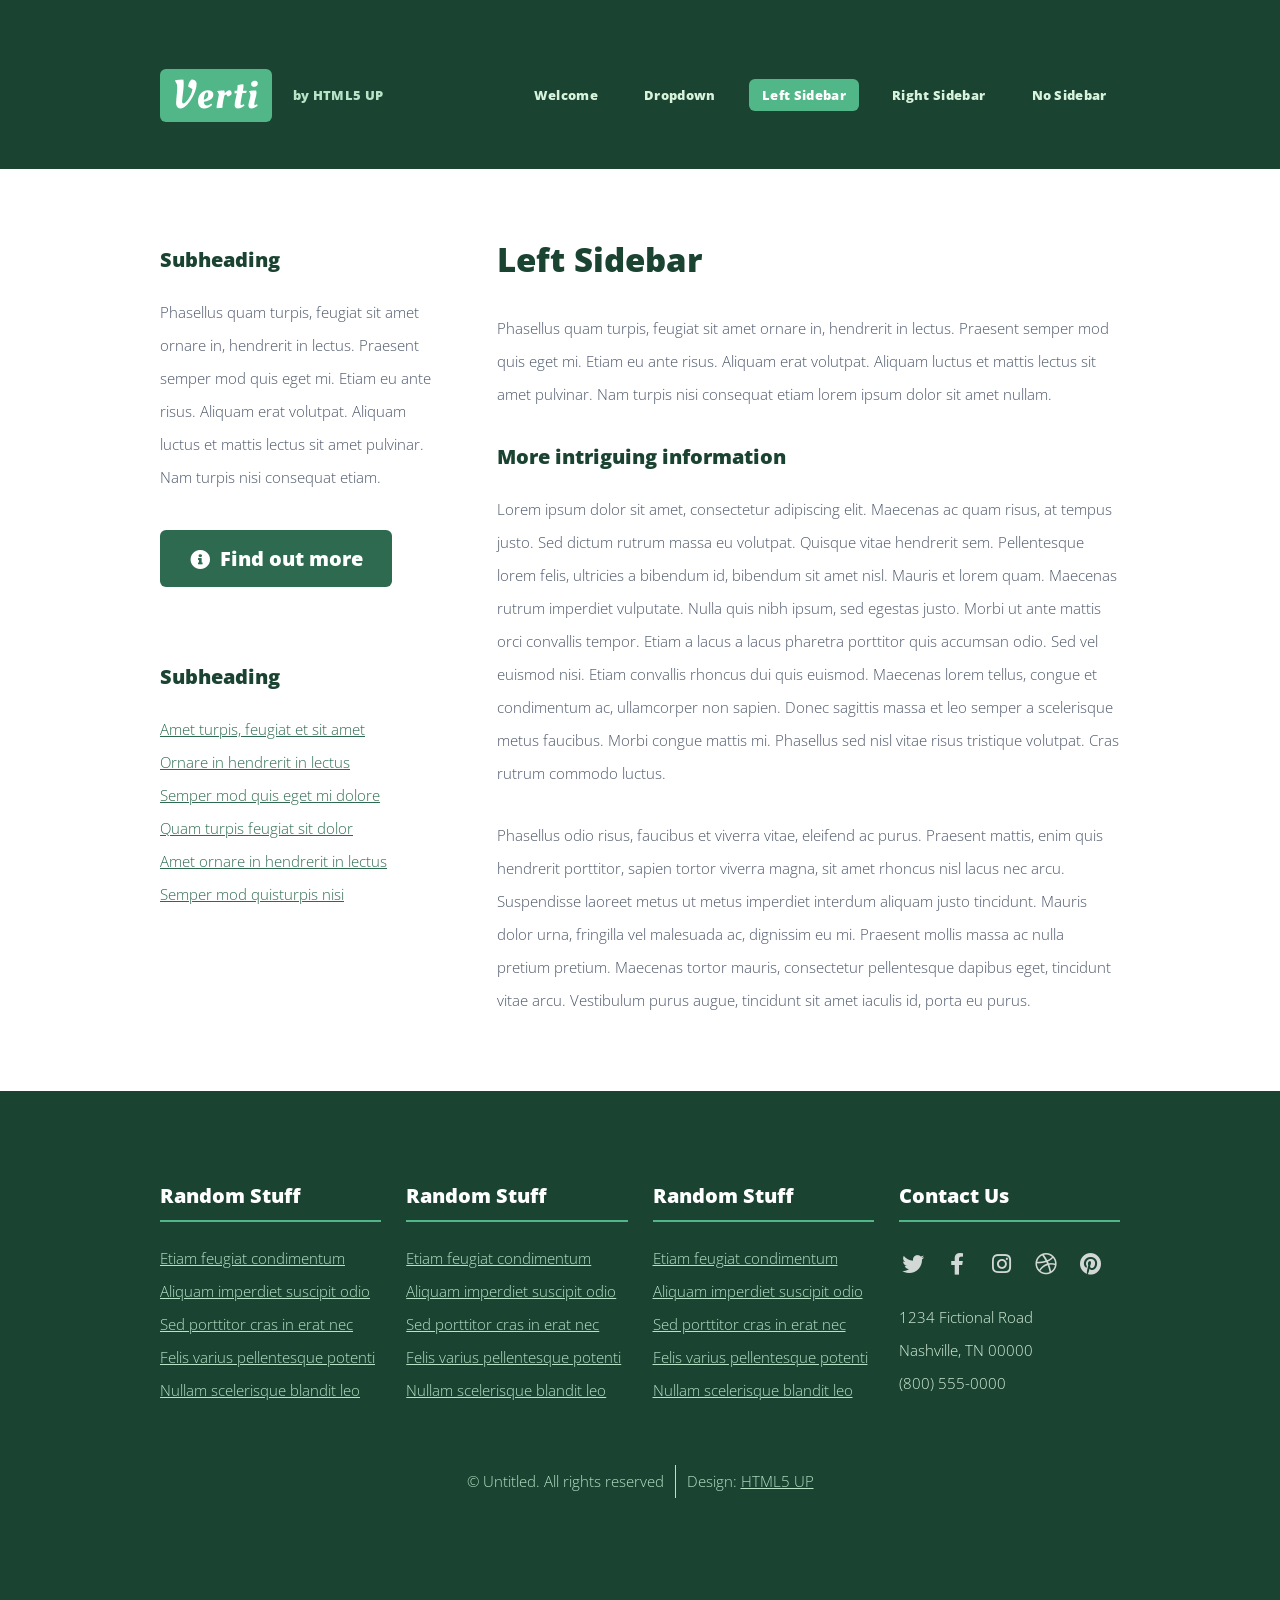
==== actividades.html @ 2f612e3b "Commit #11: Añadido nuevas páginas y referencias a index.html" ====
<!DOCTYPE HTML>
<!--
	Verti by HTML5 UP
	html5up.net | @ajlkn
	Free for personal and commercial use under the CCA 3.0 license (html5up.net/license)
-->
<html>
	<head>
		<title>Verti by HTML5 UP</title>
		<meta charset="utf-8" />
		<meta name="viewport" content="width=device-width, initial-scale=1, user-scalable=no" />
		<link rel="stylesheet" href="assets/css/main.css" />
	</head>
	<body class="is-preload left-sidebar">
		<div id="page-wrapper">

			<!-- Header -->
				<div id="header-wrapper">
					<header id="header" class="container">

						<!-- Logo -->
							<div id="logo">
								<h1><a href="index.html">Verti</a></h1>
								<span>by HTML5 UP</span>
							</div>

						<!-- Nav -->
							<nav id="nav">
								<ul>
									<li><a href="index.html">Welcome</a></li>
									<li>
										<a href="#">Dropdown</a>
										<ul>
											<li><a href="#">Lorem ipsum dolor</a></li>
											<li><a href="#">Magna phasellus</a></li>
											<li>
												<a href="#">Phasellus consequat</a>
												<ul>
													<li><a href="#">Lorem ipsum dolor</a></li>
													<li><a href="#">Phasellus consequat</a></li>
													<li><a href="#">Magna phasellus</a></li>
													<li><a href="#">Etiam dolore nisl</a></li>
												</ul>
											</li>
											<li><a href="#">Veroeros feugiat</a></li>
										</ul>
									</li>
									<li class="current"><a href="left-sidebar.html">Left Sidebar</a></li>
									<li><a href="right-sidebar.html">Right Sidebar</a></li>
									<li><a href="no-sidebar.html">No Sidebar</a></li>
								</ul>
							</nav>

					</header>
				</div>

			<!-- Main -->
				<div id="main-wrapper">
					<div class="container">
						<div class="row gtr-200">
							<div class="col-4 col-12-medium">
								<div id="sidebar">

									<!-- Sidebar -->
										<section>
											<h3>Subheading</h3>
											<p>Phasellus quam turpis, feugiat sit amet ornare in, hendrerit in lectus.
											Praesent semper mod quis eget mi. Etiam eu ante risus. Aliquam erat volutpat.
											Aliquam luctus et mattis lectus sit amet pulvinar. Nam turpis nisi
											consequat etiam.</p>
											<footer>
												<a href="#" class="button icon solid fa-info-circle">Find out more</a>
											</footer>
										</section>

										<section>
											<h3>Subheading</h3>
											<ul class="style2">
												<li><a href="#">Amet turpis, feugiat et sit amet</a></li>
												<li><a href="#">Ornare in hendrerit in lectus</a></li>
												<li><a href="#">Semper mod quis eget mi dolore</a></li>
												<li><a href="#">Quam turpis feugiat sit dolor</a></li>
												<li><a href="#">Amet ornare in hendrerit in lectus</a></li>
												<li><a href="#">Semper mod quisturpis nisi</a></li>
											</ul>
										</section>

								</div>
							</div>
							<div class="col-8 col-12-medium imp-medium">
								<div id="content">

									<!-- Content -->
										<article>

											<h2>Left Sidebar</h2>

											<p>Phasellus quam turpis, feugiat sit amet ornare in, hendrerit in lectus.
											Praesent semper mod quis eget mi. Etiam eu ante risus. Aliquam erat volutpat.
											Aliquam luctus et mattis lectus sit amet pulvinar. Nam turpis nisi
											consequat etiam lorem ipsum dolor sit amet nullam.</p>

											<h3>More intriguing information</h3>
											<p>Lorem ipsum dolor sit amet, consectetur adipiscing elit. Maecenas ac quam risus, at tempus
											justo. Sed dictum rutrum massa eu volutpat. Quisque vitae hendrerit sem. Pellentesque lorem felis,
											ultricies a bibendum id, bibendum sit amet nisl. Mauris et lorem quam. Maecenas rutrum imperdiet
											vulputate. Nulla quis nibh ipsum, sed egestas justo. Morbi ut ante mattis orci convallis tempor.
											Etiam a lacus a lacus pharetra porttitor quis accumsan odio. Sed vel euismod nisi. Etiam convallis
											rhoncus dui quis euismod. Maecenas lorem tellus, congue et condimentum ac, ullamcorper non sapien.
											Donec sagittis massa et leo semper a scelerisque metus faucibus. Morbi congue mattis mi.
											Phasellus sed nisl vitae risus tristique volutpat. Cras rutrum commodo luctus.</p>

											<p>Phasellus odio risus, faucibus et viverra vitae, eleifend ac purus. Praesent mattis, enim
											quis hendrerit porttitor, sapien tortor viverra magna, sit amet rhoncus nisl lacus nec arcu.
											Suspendisse laoreet metus ut metus imperdiet interdum aliquam justo tincidunt. Mauris dolor urna,
											fringilla vel malesuada ac, dignissim eu mi. Praesent mollis massa ac nulla pretium pretium.
											Maecenas tortor mauris, consectetur pellentesque dapibus eget, tincidunt vitae arcu.
											Vestibulum purus augue, tincidunt sit amet iaculis id, porta eu purus.</p>

										</article>

								</div>
							</div>
						</div>
					</div>
				</div>

			<!-- Footer -->
				<div id="footer-wrapper">
					<footer id="footer" class="container">
						<div class="row">
							<div class="col-3 col-6-medium col-12-small">

								<!-- Links -->
									<section class="widget links">
										<h3>Random Stuff</h3>
										<ul class="style2">
											<li><a href="#">Etiam feugiat condimentum</a></li>
											<li><a href="#">Aliquam imperdiet suscipit odio</a></li>
											<li><a href="#">Sed porttitor cras in erat nec</a></li>
											<li><a href="#">Felis varius pellentesque potenti</a></li>
											<li><a href="#">Nullam scelerisque blandit leo</a></li>
										</ul>
									</section>

							</div>
							<div class="col-3 col-6-medium col-12-small">

								<!-- Links -->
									<section class="widget links">
										<h3>Random Stuff</h3>
										<ul class="style2">
											<li><a href="#">Etiam feugiat condimentum</a></li>
											<li><a href="#">Aliquam imperdiet suscipit odio</a></li>
											<li><a href="#">Sed porttitor cras in erat nec</a></li>
											<li><a href="#">Felis varius pellentesque potenti</a></li>
											<li><a href="#">Nullam scelerisque blandit leo</a></li>
										</ul>
									</section>

							</div>
							<div class="col-3 col-6-medium col-12-small">

								<!-- Links -->
									<section class="widget links">
										<h3>Random Stuff</h3>
										<ul class="style2">
											<li><a href="#">Etiam feugiat condimentum</a></li>
											<li><a href="#">Aliquam imperdiet suscipit odio</a></li>
											<li><a href="#">Sed porttitor cras in erat nec</a></li>
											<li><a href="#">Felis varius pellentesque potenti</a></li>
											<li><a href="#">Nullam scelerisque blandit leo</a></li>
										</ul>
									</section>

							</div>
							<div class="col-3 col-6-medium col-12-small">

								<!-- Contact -->
									<section class="widget contact">
										<h3>Contact Us</h3>
										<ul>
											<li><a href="#" class="icon brands fa-twitter"><span class="label">Twitter</span></a></li>
											<li><a href="#" class="icon brands fa-facebook-f"><span class="label">Facebook</span></a></li>
											<li><a href="#" class="icon brands fa-instagram"><span class="label">Instagram</span></a></li>
											<li><a href="#" class="icon brands fa-dribbble"><span class="label">Dribbble</span></a></li>
											<li><a href="#" class="icon brands fa-pinterest"><span class="label">Pinterest</span></a></li>
										</ul>
										<p>1234 Fictional Road<br />
										Nashville, TN 00000<br />
										(800) 555-0000</p>
									</section>

							</div>
						</div>
						<div class="row">
							<div class="col-12">
								<div id="copyright">
									<ul class="menu">
										<li>&copy; Untitled. All rights reserved</li><li>Design: <a href="http://html5up.net">HTML5 UP</a></li>
									</ul>
								</div>
							</div>
						</div>
					</footer>
				</div>

			</div>

		<!-- Scripts -->

			<script src="assets/js/jquery.min.js"></script>
			<script src="assets/js/jquery.dropotron.min.js"></script>
			<script src="assets/js/browser.min.js"></script>
			<script src="assets/js/breakpoints.min.js"></script>
			<script src="assets/js/util.js"></script>
			<script src="assets/js/main.js"></script>

	</body>
</html>
---- assets/css/main.css ----
@import url("fontawesome-all.min.css");
@import url("https://fonts.googleapis.com/css?family=Oleo+Script:400|Open+Sans:300,300italic,600,600italic,800");

/*
	Verti by HTML5 UP (Tema adaptado: Parque Forestal Guayaquil)
	html5up.net | @ajlkn
	Free for personal and commercial use under the CCA 3.0 license (html5up.net/license)
*/

html, body, div, span, applet, object,
iframe, h1, h2, h3, h4, h5, h6, p, blockquote,
pre, a, abbr, acronym, address, big, cite,
code, del, dfn, em, img, ins, kbd, q, s, samp,
small, strike, strong, sub, sup, tt, var, b,
u, i, center, dl, dt, dd, ol, ul, li, fieldset,
form, label, legend, table, caption, tbody,
tfoot, thead, tr, th, td, article, aside,
canvas, details, embed, figure, figcaption,
footer, header, hgroup, menu, nav, output, ruby,
section, summary, time, mark, audio, video {
	margin: 0;
	padding: 0;
	border: 0;
	font-size: 100%;
	font: inherit;
	vertical-align: baseline;}

article, aside, details, figcaption, figure,
footer, header, hgroup, menu, nav, section {
	display: block;}

body {
	line-height: 1;
}

ol, ul {
	list-style: none;
}

blockquote, q {
	quotes: none;
}

	blockquote:before, blockquote:after, q:before, q:after {
		content: '';
		content: none;
	}

table {
	border-collapse: collapse;
	border-spacing: 0;
}

body {
	-webkit-text-size-adjust: none;
}

mark {
	background-color: transparent;
	color: inherit;
}

input::-moz-focus-inner {
	border: 0;
	padding: 0;
}

input, select, textarea {
	-moz-appearance: none;
	-webkit-appearance: none;
	-ms-appearance: none;
	appearance: none;
}

/* Basic */

	@-ms-viewport {
		width: device-width;
	}

	html {
		box-sizing: border-box;
	}

	*, *:before, *:after {
		box-sizing: inherit;
	}

	body {
		background-image: -moz-linear-gradient(top, rgba(27, 67, 50, 0.05), rgba(27, 67, 50, 0)), url("images/bg01.png");
		background-image: -webkit-linear-gradient(top, rgba(27, 67, 50, 0.05), rgba(27, 67, 50, 0)), url("images/bg01.png");
		background-image: -ms-linear-gradient(top, rgba(27, 67, 50, 0.05), rgba(27, 67, 50, 0)), url("images/bg01.png");
		background-image: linear-gradient(top, rgba(27, 67, 50, 0.05), rgba(27, 67, 50, 0)), url("images/bg01.png");
		background-color: #f4f6f4;
		background-position: top left, top left;
		background-repeat: repeat-x, repeat;
		background-size: 100% 30em, auto;
		font-family: 'Open Sans', sans-serif;
		font-size: 13pt;
		color: #4a5568;
		font-weight: 300;
		line-height: 2.25em;
	}

		body.is-preload *, body.is-preload *:before, body.is-preload *:after {
			-moz-animation: none !important;
			-webkit-animation: none !important;
			-ms-animation: none !important;
			animation: none !important;
			-moz-transition: none !important;
			-webkit-transition: none !important;
			-ms-transition: none !important;
			transition: none !important;
		}

	input, select, textarea {
		font-family: 'Open Sans', sans-serif;
		font-size: 13pt;
		color: #4a5568;
		font-weight: 300;
		line-height: 2.25em;
	}

	a {
		color: #2d6a4f;
		text-decoration: underline;
	}

		a:hover {
			text-decoration: none;
			color: #1b4332;
		}

	h1, h2, h3, h4, h5, h6 {
		color: #1b4332;
		font-weight: 800;
	}

		h1 a, h2 a, h3 a, h4 a, h5 a, h6 a {
			color: inherit;
			text-decoration: none;
			outline: 0;
		}

	h2 {
		font-size: 2.25em;
		margin: 0 0 1.1em 0;
		line-height: 1em;
	}

	h3 {
		font-size: 1.35em;
		margin: 0 0 1em 0;
	}

	b, strong {
		font-weight: 600;
		color: #1b4332;
	}

	i, em {
		font-style: italic;
	}

	br.clear {
		clear: both;
	}

	sub {
		position: relative;
		top: 0.5em;
		font-size: 0.8em;
	}

	sup {
		position: relative;
		top: -0.5em;
		font-size: 0.8em;
	}

	hr {
		border: 0;
		border-top: solid 1px #d8f3dc;
	}

	blockquote {
		border-left: solid 0.5em #52b788;
		padding: 1em 0 1em 2em;
		font-style: italic;
		background: #e9f5ed;
		border-radius: 0 6px 6px 0;
	}

	p, ul, ol, dl, table {
		margin-bottom: 2em;
	}

/* Container */

	.container {
		margin: 0 auto;
		max-width: 100%;
		width: 1400px;
	}

		@media screen and (max-width: 1680px) {

			.container {
				width: 1200px;
			}

		}

		@media screen and (max-width: 1280px) {

			.container {
				width: 960px;
			}

		}

		@media screen and (max-width: 980px) {

			.container {
				width: 90%;
			}

		}

		@media screen and (max-width: 736px) {

			.container {
				width: 100%;
			}

		}

/* Row */

	.row {
		display: flex;
		flex-wrap: wrap;
		box-sizing: border-box;
		align-items: stretch;
	}

		.row > * {
			box-sizing: border-box;
		}

		.row.gtr-uniform > * > :last-child {
			margin-bottom: 0;
		}

		.row.aln-left {
			justify-content: flex-start;
		}

		.row.aln-center {
			justify-content: center;
		}

		.row.aln-right {
			justify-content: flex-end;
		}

		.row.aln-top {
			align-items: flex-start;
		}

		.row.aln-middle {
			align-items: center;
		}

		.row.aln-bottom {
			align-items: flex-end;
		}

		.row > .imp {
			order: -1;
		}

		.row > .col-1 {
			width: 8.33333%;
		}

		.row > .off-1 {
			margin-left: 8.33333%;
		}

		.row > .col-2 {
			width: 16.66667%;
		}

		.row > .off-2 {
			margin-left: 16.66667%;
		}

		.row > .col-3 {
			width: 25%;
		}

		.row > .off-3 {
			margin-left: 25%;
		}

		.row > .col-4 {
			width: 33.33333%;
		}

		.row > .off-4 {
			margin-left: 33.33333%;
		}

		.row > .col-5 {
			width: 41.66667%;
		}

		.row > .off-5 {
			margin-left: 41.66667%;
		}

		.row > .col-6 {
			width: 50%;
		}

		.row > .off-6 {
			margin-left: 50%;
		}

		.row > .col-7 {
			width: 58.33333%;
		}

		.row > .off-7 {
			margin-left: 58.33333%;
		}

		.row > .col-8 {
			width: 66.66667%;
		}

		.row > .off-8 {
			margin-left: 66.66667%;
		}

		.row > .col-9 {
			width: 75%;
		}

		.row > .off-9 {
			margin-left: 75%;
		}

		.row > .col-10 {
			width: 83.33333%;
		}

		.row > .off-10 {
			margin-left: 83.33333%;
		}

		.row > .col-11 {
			width: 91.66667%;
		}

		.row > .off-11 {
			margin-left: 91.66667%;
		}

		.row > .col-12 {
			width: 100%;
		}

		.row > .off-12 {
			margin-left: 100%;
		}

		.row.gtr-0 {
			margin-top: 0px;
			margin-left: 0px;
		}

			.row.gtr-0 > * {
				padding: 0px 0 0 0px;
			}

			.row.gtr-0.gtr-uniform {
				margin-top: 0px;
			}

				.row.gtr-0.gtr-uniform > * {
					padding-top: 0px;
				}

		.row.gtr-25 {
			margin-top: -10px;
			margin-left: -10px;
		}

			.row.gtr-25 > * {
				padding: 10px 0 0 10px;
			}

			.row.gtr-25.gtr-uniform {
				margin-top: -10px;
			}

				.row.gtr-25.gtr-uniform > * {
					padding-top: 10px;
				}

		.row.gtr-50 {
			margin-top: -20px;
			margin-left: -20px;
		}

			.row.gtr-50 > * {
				padding: 20px 0 0 20px;
			}

			.row.gtr-50.gtr-uniform {
				margin-top: -20px;
			}

				.row.gtr-50.gtr-uniform > * {
					padding-top: 20px;
				}

		.row {
			margin-top: -40px;
			margin-left: -40px;
		}

			.row > * {
				padding: 40px 0 0 40px;
			}

			.row.gtr-uniform {
				margin-top: -40px;
			}

				.row.gtr-uniform > * {
					padding-top: 40px;
				}

		.row.gtr-150 {
			margin-top: -60px;
			margin-left: -60px;
		}

			.row.gtr-150 > * {
				padding: 60px 0 0 60px;
			}

			.row.gtr-150.gtr-uniform {
				margin-top: -60px;
			}

				.row.gtr-150.gtr-uniform > * {
					padding-top: 60px;
				}

		.row.gtr-200 {
			margin-top: -80px;
			margin-left: -80px;
		}

			.row.gtr-200 > * {
				padding: 80px 0 0 80px;
			}

			.row.gtr-200.gtr-uniform {
				margin-top: -80px;
			}

				.row.gtr-200.gtr-uniform > * {
					padding-top: 80px;
				}

		@media screen and (max-width: 1680px) {

			.row {
				display: flex;
				flex-wrap: wrap;
				box-sizing: border-box;
				align-items: stretch;
			}

				.row > * {
					box-sizing: border-box;
				}

				.row.gtr-uniform > * > :last-child {
					margin-bottom: 0;
				}

				.row.aln-left {
					justify-content: flex-start;
				}

				.row.aln-center {
					justify-content: center;
				}

				.row.aln-right {
					justify-content: flex-end;
				}

				.row.aln-top {
					align-items: flex-start;
				}

				.row.aln-middle {
					align-items: center;
				}

				.row.aln-bottom {
					align-items: flex-end;
				}

				.row > .imp-xlarge {
					order: -1;
				}

				.row > .col-1-xlarge {
					width: 8.33333%;
				}

				.row > .off-1-xlarge {
					margin-left: 8.33333%;
				}

				.row > .col-2-xlarge {
					width: 16.66667%;
				}

				.row > .off-2-xlarge {
					margin-left: 16.66667%;
				}

				.row > .col-3-xlarge {
					width: 25%;
				}

				.row > .off-3-xlarge {
					margin-left: 25%;
				}

				.row > .col-4-xlarge {
					width: 33.33333%;
				}

				.row > .off-4-xlarge {
					margin-left: 33.33333%;
				}

				.row > .col-5-xlarge {
					width: 41.66667%;
				}

				.row > .off-5-xlarge {
					margin-left: 41.66667%;
				}

				.row > .col-6-xlarge {
					width: 50%;
				}

				.row > .off-6-xlarge {
					margin-left: 50%;
				}

				.row > .col-7-xlarge {
					width: 58.33333%;
				}

				.row > .off-7-xlarge {
					margin-left: 58.33333%;
				}

				.row > .col-8-xlarge {
					width: 66.66667%;
				}

				.row > .off-8-xlarge {
					margin-left: 66.66667%;
				}

				.row > .col-9-xlarge {
					width: 75%;
				}

				.row > .off-9-xlarge {
					margin-left: 75%;
				}

				.row > .col-10-xlarge {
					width: 83.33333%;
				}

				.row > .off-10-xlarge {
					margin-left: 83.33333%;
				}

				.row > .col-11-xlarge {
					width: 91.66667%;
				}

				.row > .off-11-xlarge {
					margin-left: 91.66667%;
				}

				.row > .col-12-xlarge {
					width: 100%;
				}

				.row > .off-12-xlarge {
					margin-left: 100%;
				}

				.row.gtr-0 {
					margin-top: 0px;
					margin-left: 0px;
				}

					.row.gtr-0 > * {
						padding: 0px 0 0 0px;
					}

					.row.gtr-0.gtr-uniform {
						margin-top: 0px;
					}

						.row.gtr-0.gtr-uniform > * {
							padding-top: 0px;
						}

				.row.gtr-25 {
					margin-top: -10px;
					margin-left: -10px;
				}

					.row.gtr-25 > * {
						padding: 10px 0 0 10px;
					}

					.row.gtr-25.gtr-uniform {
						margin-top: -10px;
					}

						.row.gtr-25.gtr-uniform > * {
							padding-top: 10px;
						}

				.row.gtr-50 {
					margin-top: -20px;
					margin-left: -20px;
				}

					.row.gtr-50 > * {
						padding: 20px 0 0 20px;
					}

					.row.gtr-50.gtr-uniform {
						margin-top: -20px;
					}

						.row.gtr-50.gtr-uniform > * {
							padding-top: 20px;
						}

				.row {
					margin-top: -40px;
					margin-left: -40px;
				}

					.row > * {
						padding: 40px 0 0 40px;
					}

					.row.gtr-uniform {
						margin-top: -40px;
					}

						.row.gtr-uniform > * {
							padding-top: 40px;
						}

				.row.gtr-150 {
					margin-top: -60px;
					margin-left: -60px;
				}

					.row.gtr-150 > * {
						padding: 60px 0 0 60px;
					}

					.row.gtr-150.gtr-uniform {
						margin-top: -60px;
					}

						.row.gtr-150.gtr-uniform > * {
							padding-top: 60px;
						}

				.row.gtr-200 {
					margin-top: -80px;
					margin-left: -80px;
				}

					.row.gtr-200 > * {
						padding: 80px 0 0 80px;
					}

					.row.gtr-200.gtr-uniform {
						margin-top: -80px;
					}

						.row.gtr-200.gtr-uniform > * {
							padding-top: 80px;
						}

		}

		@media screen and (max-width: 1280px) {

			.row {
				display: flex;
				flex-wrap: wrap;
				box-sizing: border-box;
				align-items: stretch;
			}

				.row > * {
					box-sizing: border-box;
				}

				.row.gtr-uniform > * > :last-child {
					margin-bottom: 0;
				}

				.row.aln-left {
					justify-content: flex-start;
				}

				.row.aln-center {
					justify-content: center;
				}

				.row.aln-right {
					justify-content: flex-end;
				}

				.row.aln-top {
					align-items: flex-start;
				}

				.row.aln-middle {
					align-items: center;
				}

				.row.aln-bottom {
					align-items: flex-end;
				}

				.row > .imp-large {
					order: -1;
				}

				.row > .col-1-large {
					width: 8.33333%;
				}

				.row > .off-1-large {
					margin-left: 8.33333%;
				}

				.row > .col-2-large {
					width: 16.66667%;
				}

				.row > .off-2-large {
					margin-left: 16.66667%;
				}

				.row > .col-3-large {
					width: 25%;
				}

				.row > .off-3-large {
					margin-left: 25%;
				}

				.row > .col-4-large {
					width: 33.33333%;
				}

				.row > .off-4-large {
					margin-left: 33.33333%;
				}

				.row > .col-5-large {
					width: 41.66667%;
				}

				.row > .off-5-large {
					margin-left: 41.66667%;
				}

				.row > .col-6-large {
					width: 50%;
				}

				.row > .off-6-large {
					margin-left: 50%;
				}

				.row > .col-7-large {
					width: 58.33333%;
				}

				.row > .off-7-large {
					margin-left: 58.33333%;
				}

				.row > .col-8-large {
					width: 66.66667%;
				}

				.row > .off-8-large {
					margin-left: 66.66667%;
				}

				.row > .col-9-large {
					width: 75%;
				}

				.row > .off-9-large {
					margin-left: 75%;
				}

				.row > .col-10-large {
					width: 83.33333%;
				}

				.row > .off-10-large {
					margin-left: 83.33333%;
				}

				.row > .col-11-large {
					width: 91.66667%;
				}

				.row > .off-11-large {
					margin-left: 91.66667%;
				}

				.row > .col-12-large {
					width: 100%;
				}

				.row > .off-12-large {
					margin-left: 100%;
				}

				.row.gtr-0 {
					margin-top: 0px;
					margin-left: 0px;
				}

					.row.gtr-0 > * {
						padding: 0px 0 0 0px;
					}

					.row.gtr-0.gtr-uniform {
						margin-top: 0px;
					}

						.row.gtr-0.gtr-uniform > * {
							padding-top: 0px;
						}

				.row.gtr-25 {
					margin-top: -6.25px;
					margin-left: -6.25px;
				}

					.row.gtr-25 > * {
						padding: 6.25px 0 0 6.25px;
					}

					.row.gtr-25.gtr-uniform {
						margin-top: -6.25px;
					}

						.row.gtr-25.gtr-uniform > * {
							padding-top: 6.25px;
						}

				.row.gtr-50 {
					margin-top: -12.5px;
					margin-left: -12.5px;
				}

					.row.gtr-50 > * {
						padding: 12.5px 0 0 12.5px;
					}

					.row.gtr-50.gtr-uniform {
						margin-top: -12.5px;
					}

						.row.gtr-50.gtr-uniform > * {
							padding-top: 12.5px;
						}

				.row {
					margin-top: -25px;
					margin-left: -25px;
				}

					.row > * {
						padding: 25px 0 0 25px;
					}

					.row.gtr-uniform {
						margin-top: -25px;
					}

						.row.gtr-uniform > * {
							padding-top: 25px;
						}

				.row.gtr-150 {
					margin-top: -37.5px;
					margin-left: -37.5px;
				}

					.row.gtr-150 > * {
						padding: 37.5px 0 0 37.5px;
					}

					.row.gtr-150.gtr-uniform {
						margin-top: -37.5px;
					}

						.row.gtr-150.gtr-uniform > * {
							padding-top: 37.5px;
						}

				.row.gtr-200 {
					margin-top: -50px;
					margin-left: -50px;
				}

					.row.gtr-200 > * {
						padding: 50px 0 0 50px;
					}

					.row.gtr-200.gtr-uniform {
						margin-top: -50px;
					}

						.row.gtr-200.gtr-uniform > * {
							padding-top: 50px;
						}

		}

		@media screen and (max-width: 980px) {

			.row {
				display: flex;
				flex-wrap: wrap;
				box-sizing: border-box;
				align-items: stretch;
			}

				.row > * {
					box-sizing: border-box;
				}

				.row.gtr-uniform > * > :last-child {
					margin-bottom: 0;
				}

				.row.aln-left {
					justify-content: flex-start;
				}

				.row.aln-center {
					justify-content: center;
				}

				.row.aln-right {
					justify-content: flex-end;
				}

				.row.aln-top {
					align-items: flex-start;
				}

				.row.aln-middle {
					align-items: center;
				}

				.row.aln-bottom {
					align-items: flex-end;
				}

				.row > .imp-medium {
					order: -1;
				}

				.row > .col-1-medium {
					width: 8.33333%;
				}

				.row > .off-1-medium {
					margin-left: 8.33333%;
				}

				.row > .col-2-medium {
					width: 16.66667%;
				}

				.row > .off-2-medium {
					margin-left: 16.66667%;
				}

				.row > .col-3-medium {
					width: 25%;
				}

				.row > .off-3-medium {
					margin-left: 25%;
				}

				.row > .col-4-medium {
					width: 33.33333%;
				}

				.row > .off-4-medium {
					margin-left: 33.33333%;
				}

				.row > .col-5-medium {
					width: 41.66667%;
				}

				.row > .off-5-medium {
					margin-left: 41.66667%;
				}

				.row > .col-6-medium {
					width: 50%;
				}

				.row > .off-6-medium {
					margin-left: 50%;
				}

				.row > .col-7-medium {
					width: 58.33333%;
				}

				.row > .off-7-medium {
					margin-left: 58.33333%;
				}

				.row > .col-8-medium {
					width: 66.66667%;
				}

				.row > .off-8-medium {
					margin-left: 66.66667%;
				}

				.row > .col-9-medium {
					width: 75%;
				}

				.row > .off-9-medium {
					margin-left: 75%;
				}

				.row > .col-10-medium {
					width: 83.33333%;
				}

				.row > .off-10-medium {
					margin-left: 83.33333%;
				}

				.row > .col-11-medium {
					width: 91.66667%;
				}

				.row > .off-11-medium {
					margin-left: 91.66667%;
				}

				.row > .col-12-medium {
					width: 100%;
				}

				.row > .off-12-medium {
					margin-left: 100%;
				}

				.row.gtr-0 {
					margin-top: 0px;
					margin-left: 0px;
				}

					.row.gtr-0 > * {
						padding: 0px 0 0 0px;
					}

					.row.gtr-0.gtr-uniform {
						margin-top: 0px;
					}

						.row.gtr-0.gtr-uniform > * {
							padding-top: 0px;
						}

				.row.gtr-25 {
					margin-top: -6.25px;
					margin-left: -6.25px;
				}

					.row.gtr-25 > * {
						padding: 6.25px 0 0 6.25px;
					}

					.row.gtr-25.gtr-uniform {
						margin-top: -6.25px;
					}

						.row.gtr-25.gtr-uniform > * {
							padding-top: 6.25px;
						}

				.row.gtr-50 {
					margin-top: -12.5px;
					margin-left: -12.5px;
				}

					.row.gtr-50 > * {
						padding: 12.5px 0 0 12.5px;
					}

					.row.gtr-50.gtr-uniform {
						margin-top: -12.5px;
					}

						.row.gtr-50.gtr-uniform > * {
							padding-top: 12.5px;
						}

				.row {
					margin-top: -25px;
					margin-left: -25px;
				}

					.row > * {
						padding: 25px 0 0 25px;
					}

					.row.gtr-uniform {
						margin-top: -25px;
					}

						.row.gtr-uniform > * {
							padding-top: 25px;
						}

				.row.gtr-150 {
					margin-top: -37.5px;
					margin-left: -37.5px;
				}

					.row.gtr-150 > * {
						padding: 37.5px 0 0 37.5px;
					}

					.row.gtr-150.gtr-uniform {
						margin-top: -37.5px;
					}

						.row.gtr-150.gtr-uniform > * {
							padding-top: 37.5px;
						}

				.row.gtr-200 {
					margin-top: -50px;
					margin-left: -50px;
				}

					.row.gtr-200 > * {
						padding: 50px 0 0 50px;
					}

					.row.gtr-200.gtr-uniform {
						margin-top: -50px;
					}

						.row.gtr-200.gtr-uniform > * {
							padding-top: 50px;
						}

		}

		@media screen and (max-width: 736px) {

			.row {
				display: flex;
				flex-wrap: wrap;
				box-sizing: border-box;
				align-items: stretch;
			}

				.row > * {
					box-sizing: border-box;
				}

				.row.gtr-uniform > * > :last-child {
					margin-bottom: 0;
				}

				.row.aln-left {
					justify-content: flex-start;
				}

				.row.aln-center {
					justify-content: center;
				}

				.row.aln-right {
					justify-content: flex-end;
				}

				.row.aln-top {
					align-items: flex-start;
				}

				.row.aln-middle {
					align-items: center;
				}

				.row.aln-bottom {
					align-items: flex-end;
				}

				.row > .imp-small {
					order: -1;
				}

				.row > .col-1-small {
					width: 8.33333%;
				}

				.row > .off-1-small {
					margin-left: 8.33333%;
				}

				.row > .col-2-small {
					width: 16.66667%;
				}

				.row > .off-2-small {
					margin-left: 16.66667%;
				}

				.row > .col-3-small {
					width: 25%;
				}

				.row > .off-3-small {
					margin-left: 25%;
				}

				.row > .col-4-small {
					width: 33.33333%;
				}

				.row > .off-4-small {
					margin-left: 33.33333%;
				}

				.row > .col-5-small {
					width: 41.66667%;
				}

				.row > .off-5-small {
					margin-left: 41.66667%;
				}

				.row > .col-6-small {
					width: 50%;
				}

				.row > .off-6-small {
					margin-left: 50%;
				}

				.row > .col-7-small {
					width: 58.33333%;
				}

				.row > .off-7-small {
					margin-left: 58.33333%;
				}

				.row > .col-8-small {
					width: 66.66667%;
				}

				.row > .off-8-small {
					margin-left: 66.66667%;
				}

				.row > .col-9-small {
					width: 75%;
				}

				.row > .off-9-small {
					margin-left: 75%;
				}

				.row > .col-10-small {
					width: 83.33333%;
				}

				.row > .off-10-small {
					margin-left: 83.33333%;
				}

				.row > .col-11-small {
					width: 91.66667%;
				}

				.row > .off-11-small {
					margin-left: 91.66667%;
				}

				.row > .col-12-small {
					width: 100%;
				}

				.row > .off-12-small {
					margin-left: 100%;
				}

				.row.gtr-0 {
					margin-top: 0px;
					margin-left: 0px;
				}

					.row.gtr-0 > * {
						padding: 0px 0 0 0px;
					}

					.row.gtr-0.gtr-uniform {
						margin-top: 0px;
					}

						.row.gtr-0.gtr-uniform > * {
							padding-top: 0px;
						}

				.row.gtr-25 {
					margin-top: -5px;
					margin-left: -5px;
				}

					.row.gtr-25 > * {
						padding: 5px 0 0 5px;
					}

					.row.gtr-25.gtr-uniform {
						margin-top: -5px;
					}

						.row.gtr-25.gtr-uniform > * {
							padding-top: 5px;
						}

				.row.gtr-50 {
					margin-top: -10px;
					margin-left: -10px;
				}

					.row.gtr-50 > * {
						padding: 10px 0 0 10px;
					}

					.row.gtr-50.gtr-uniform {
						margin-top: -10px;
					}

						.row.gtr-50.gtr-uniform > * {
							padding-top: 10px;
						}

				.row {
					margin-top: -20px;
					margin-left: -20px;
				}

					.row > * {
						padding: 20px 0 0 20px;
					}

					.row.gtr-uniform {
						margin-top: -20px;
					}

						.row.gtr-uniform > * {
							padding-top: 20px;
						}

				.row.gtr-150 {
					margin-top: -30px;
					margin-left: -30px;
				}

					.row.gtr-150 > * {
						padding: 30px 0 0 30px;
					}

					.row.gtr-150.gtr-uniform {
						margin-top: -30px;
					}

						.row.gtr-150.gtr-uniform > * {
							padding-top: 30px;
						}

				.row.gtr-200 {
					margin-top: -40px;
					margin-left: -40px;
				}

					.row.gtr-200 > * {
						padding: 40px 0 0 40px;
					}

					.row.gtr-200.gtr-uniform {
						margin-top: -40px;
					}

						.row.gtr-200.gtr-uniform > * {
							padding-top: 40px;
						}

		}

/* Section/Article */

	section, article {
		margin-bottom: 5em;
	}

	section > :last-child,
	article > :last-child,
	section:last-child,
	article:last-child {
		margin-bottom: 0;
	}

	header {
		margin: 0 0 2em 0;
	}

		header h2, header h3 {
			margin: 0 0 0.25em 0;
			color: #1b4332;
		}

		header p {
			margin: 0;
		}

	footer {
		margin: 2.5em 0 0 0;
	}

/* Forms */

	form label {
		display: block;
		font-weight: 800;
		margin: 0 0 1em 0;
		font-size: 0.8em;
		color: #1b4332;
	}

	form input[type="text"],
	form input[type="email"],
	form input[type="password"],
	form select,
	form textarea {
		-webkit-appearance: none;
		display: block;
		width: 100%;
		border-radius: 8px;
		border: solid 1px #d8f3dc;
	}

		form input[type="text"]:focus,
		form input[type="email"]:focus,
		form input[type="password"]:focus,
		form select:focus,
		form textarea:focus {
			border-color: #2d6a4f;
		}

	form input[type="text"],
	form input[type="email"],
	form input[type="password"] {
		line-height: 3em;
		padding: 0 1em;
	}

	form select {
		line-height: 3em;
		padding: 0 1em;
	}

	form textarea {
		min-height: 9em;
		padding: 1em;
	}

	form ::-webkit-input-placeholder {
		color: #718096 !important;
	}

	form :-moz-placeholder {
		color: #718096 !important;
	}

	form ::-moz-placeholder {
		color: #718096 !important;
	}

	form :-ms-input-placeholder {
		color: #718096 !important;
	}

	form ::-moz-focus-inner {
		border: 0;
	}

/* Tables */

	table {
		width: 100%;
	}

		table tr {
			border-top: solid 1px #d8f3dc;
		}

			table tr:first-child {
				border-top: 0;
			}

		table td {
			padding: 0.5em 1em 0.5em 1em;
		}

		table th {
			text-align: left;
			padding: 0.5em 1em 0.5em 1em;
			font-weight: 800;
			margin: 0 0 1em 0;
		}

		table thead {
			background: #1b4332;
			color: #fff;
		}

/* Image */

	.image {
		display: inline-block;
		outline: 0;
	}

		.image img {
			display: block;
			width: 100%;
			border-radius: 8px;
		}

		.image.fit {
			display: block;
			width: 100%;
		}

		.image.featured {
			display: block;
			width: 100%;
			margin: 0 0 2.5em 0;
		}

		.image.left {
			float: left;
			margin: 0 2em 2em 0;
		}

		.image.centered {
			display: block;
			margin: 0 0 2.5em 0;
		}

			.image.centered img {
				margin: 0 auto;
				width: auto;
			}

/* Button */

	input[type="button"],
	input[type="submit"],
	input[type="reset"],
	button,
	.button {
		-moz-transition: background-color .25s ease-in-out;
		-webkit-transition: background-color .25s ease-in-out;
		-ms-transition: background-color .25s ease-in-out;
		transition: background-color .25s ease-in-out;
		-webkit-appearance: none;
		position: relative;
		display: inline-block;
		background: #2d6a4f;
		color: #fff;
		text-decoration: none;
		border-radius: 6px;
		font-weight: 800;
		outline: 0;
		border: 0;
		cursor: pointer;
		font-size: 1.35em;
		padding: 0.6em 1.5em;
	}

		input[type="button"].icon:before,
		input[type="submit"].icon:before,
		input[type="reset"].icon:before,
		button.icon:before,
		.button.icon:before {
			position: relative;
			margin-right: 0.5em;
			top: 0.05em;
		}

		input[type="button"]:hover,
		input[type="submit"]:hover,
		input[type="reset"]:hover,
		button:hover,
		.button:hover {
			background: #40916c;
		}

		input[type="button"]:active,
		input[type="submit"]:active,
		input[type="reset"]:active,
		button:active,
		.button:active {
			background: #1b4332;
		}

		input[type="button"].alt,
		input[type="submit"].alt,
		input[type="reset"].alt,
		button.alt,
		.button.alt {
			background: #e9f5ed;
			color: #1b4332;
		}

			input[type="button"].alt:hover,
			input[type="submit"].alt:hover,
			input[type="reset"].alt:hover,
			button.alt:hover,
			.button.alt:hover {
				background: #d8f3dc;
			}

			input[type="button"].alt:active,
			input[type="submit"].alt:active,
			input[type="reset"].alt:active,
			button.alt:active,
			.button.alt:active {
				background: #b7e4c7;
			}

		input[type="button"].large,
		input[type="submit"].large,
		input[type="reset"].large,
		button.large,
		.button.large {
			font-size: 2.25em;
			padding: 0.8em 0.9em;
		}

/* List */

	ul {
		list-style: disc;
		padding-left: 1em;
	}

		ul li {
			padding-left: 0.5em;
		}

		ul.style2 {
			list-style: none;
			padding-left: 0;
		}

			ul.style2 li {
				padding-left: 0;
			}

	ol {
		list-style: decimal;
		padding-left: 1.25em;
	}

		ol li {
			padding-left: 0.25em;
		}

/* Actions */

	ul.actions {
		list-style: none;
		padding-left: 0;
	}

		ul.actions li {
			display: inline-block;
			padding: 0 0 0 0.25em;
			margin: 0 0 0 0.25em;
		}

			ul.actions li:first-child {
				margin-left: 0;
				padding-left: 0;
			}

/* Menu */

	ul.menu {
		list-style: none;
		padding-left: 0;
	}

		ul.menu li {
			border-left: solid 1px #cbd5e0;
			display: inline-block;
			padding: 0 0 0 0.75em;
			margin: 0 0 0 0.75em;
		}

			ul.menu li:first-child {
				border-left: 0;
				margin-left: 0;
				padding-left: 0;
			}

/* Box */

	.box {
		background: #fff;
		border-radius: 6px;
		box-shadow: 0px 3px 0px 0px rgba(27, 67, 50, 0.08);
		padding: 2em;
	}

		.box.feature {
			padding: 0;
		}

			.box.feature .inner {
				padding: 4em 2em 3em 2em;
			}

			.box.feature h2 {
				font-size: 1.35em;
			}

			.box.feature p {
				margin: 0;
			}

			.box.feature .image {
				position: relative;
				margin: 0;
			}

				.box.feature .image img {
					border-bottom-left-radius: 0;
					border-bottom-right-radius: 0;
				}

/* Icons */

	.icon {
		text-decoration: none;
		position: relative;
	}

		.icon:before {
			-moz-osx-font-smoothing: grayscale;
			-webkit-font-smoothing: antialiased;
			display: inline-block;
			font-style: normal;
			font-variant: normal;
			text-rendering: auto;
			line-height: 1;
			text-transform: none !important;
			font-family: 'Font Awesome 5 Free';
			font-weight: 400;
		}

		.icon.solid:before {
			font-weight: 900;
		}

		.icon.brands:before {
			font-family: 'Font Awesome 5 Brands';
		}

		.icon > .label {
			display: none;
		}

/* Widgets */

	.widget.thumbnails .grid {
		margin: 0 0 3em 0;
	}

	.widget.thumbnails .image {
		margin: 0;
	}

	.widget.contact ul {
		list-style: none;
		padding-left: 0;
		overflow: hidden;
		position: relative;
		left: -4px;
		top: 4px;
		margin-bottom: 1.5em;
	}

		.widget.contact ul li {
			display: inline-block;
			margin-right: 0.25em;
			padding-left: 0;
		}

			.widget.contact ul li a {
				-moz-transition: background-color .25s ease-in-out;
				-webkit-transition: background-color .25s ease-in-out;
				-ms-transition: background-color .25s ease-in-out;
				transition: background-color .25s ease-in-out;
				display: inline-block;
				width: 2.5em;
				height: 2.5em;
				text-align: center;
				line-height: 2.5em;
				border-radius: 0.35em;
				outline: 0;
				opacity: 0.85;
				text-decoration: none;
				background: #1b4332;
			}

				.widget.contact ul li a:before {
					color: #f3f3f3;
					font-size: 1.5em;
					line-height: inherit;
				}

				.widget.contact ul li a:hover {
					background: #2d6a4f;
				}

				.widget.contact ul li a:active {
					background: #40916c;
				}

/* Wrappers */

	#header-wrapper {
		padding: 4.5em 0 3em 0;
		background: #1b4332;
		color: #fff;
	}

	#features-wrapper {
		padding: 3em 0 3em 0;
	}

	#main-wrapper {
		background: #fff;
		box-shadow: 0px 3px 0px 0px rgba(27, 67, 50, 0.05);
		padding: 5em 0 5em 0;
	}

	#footer-wrapper {
		padding: 6em 0 8em 0;
		background: #1b4332;
		color: #d8f3dc;
	}

/* Header */

	#header {
		position: relative;
	}

/* Logo */

	#logo {
		display: inline-block;
	}

		#logo h1 {
			background: #52b788;
			color: #fff;
			border-radius: 6px;
			font-family: 'Oleo Script', serif;
			font-weight: 400;
			padding: 0.25em 0.3em 0.25em 0.3em;
			font-size: 2.75em;
			letter-spacing: 0.05em;
			display: inline-block;
			vertical-align: middle;
		}

			#logo h1 a {
				color: #fff;
			}

		#logo span {
			font-weight: 800;
			line-height: 4.5em;
			letter-spacing: 0.025em;
			font-size: 0.9em;
			vertical-align: middle;
			margin: 0 0 0 1.25em;
			color: #b7e4c7;
		}

/* Nav */

	#nav {
		position: absolute;
		right: 0;
		top: 0;
		font-size: 0.9em;
	}

		#nav ul {
			list-style: none;
			padding-left: 0;
		}

			#nav ul li {
				float: left;
				line-height: 4.5em;
				padding-left: 1.5em;
			}

				#nav ul li a, #nav ul li span {
					-moz-transition: background-color .25s ease-in-out;
					-webkit-transition: background-color .25s ease-in-out;
					-ms-transition: background-color .25s ease-in-out;
					transition: background-color .25s ease-in-out;
					font-weight: 800;
					letter-spacing: 0.025em;
					color: #d8f3dc;
					text-decoration: none;
					border-radius: 6px;
					padding: 0.5em 1em 0.5em 1em;
				}

				#nav ul li > ul {
					display: none;
				}

				#nav ul li:hover a, #nav ul li:hover span {
					background: #2d6a4f;
					color: #fff;
				}

				#nav ul li.active a, #nav ul li.active span {
					background: #2d6a4f;
					color: #fff;
				}

				#nav ul li.current a {
					background: #52b788;
					color: #fff;
				}

	.dropotron {
		background: #fff;
		letter-spacing: 0.025em;
		color: #4a5568;
		text-decoration: none;
		border-radius: 6px;
		padding: 0.75em 0;
		min-width: 15em;
		box-shadow: inset 0 0 0 1px rgba(27, 67, 50, 0.1), 0 0.25em 0.25em 0.1em rgba(0, 0, 0, 0.05);
		margin-top: calc(-0.75em + 1px);
		margin-left: -1px;
		list-style: none;
		padding-left: 0;
	}

		.dropotron li {
			border-top: solid 1px #d8f3dc;
			line-height: 3em;
			padding-left: 0;
		}

			.dropotron li:first-child {
				border-top: 0;
			}

			.dropotron li > a, .dropotron li > span {
				-moz-transition: color .25s ease-in-out, background-color .25s ease-in-out;
				-webkit-transition: color .25s ease-in-out, background-color .25s ease-in-out;
				-ms-transition: color .25s ease-in-out, background-color .25s ease-in-out;
				transition: color .25s ease-in-out, background-color .25s ease-in-out;
				text-decoration: none;
				color: #1b4332;
				display: block;
				padding: 0 1.5em;
			}

				.dropotron li > a:hover, .dropotron li > span:hover {
					background: #e9f5ed;
					color: #2d6a4f;
				}

			.dropotron li.active > a, .dropotron li.active > span {
				background: #e9f5ed;
			}

		.dropotron.level-0 {
			font-size: 0.8em;
			margin-left: 1.5em;
			margin-top: 0;
		}

			.dropotron.level-0:before {
				content: '';
				position: absolute;
				top: -0.5em;
				left: 1em;
				border-bottom: solid 0.75em #ffffff;
				border-left: solid 0.75em transparent;
				border-right: solid 0.75em transparent;
				z-index: 1;
			}

/* Banner */

	#banner {
		position: relative;
		padding: 4.5em;
		background: #ffffff;
		border-radius: 8px;
		box-shadow: 0px 4px 15px rgba(27, 67, 50, 0.08);
	}

		#banner h2 {
			font-size: 3.25em;
			margin: 0.1em 0 0.35em 0;
			color: #1b4332;
		}

		#banner p {
			font-size: 2em;
			line-height: 1.35em;
			margin: 0;
			color: #2d6a4f;
		}

		#banner .button {
			width: 100%;
			margin-bottom: 0.5em;
		}

			#banner .button.icon:before {
				position: absolute;
				right: 0.15em;
				top: 50%;
				margin-top: -0.5em;
			}

			#banner .button.alt {
				margin-bottom: 0;
			}

		#banner ul {
			list-style: none;
			padding-left: 0;
			margin: 0 0 0 2em;
		}

			#banner ul li {
				padding-left: 0;
			}

/* Footer */

	#footer {
		margin-top: 0;
	}

		#footer h3 {
			color: #ffffff;
			border-bottom: 2px solid #52b788;
			padding-bottom: 0.4em;
		}

		#footer a {
			color: #b7e4c7;
		}

		#footer a:hover {
			color: #ffffff;
		}

	#copyright {
		color: #b7e4c7;
		padding: 4em 0 0 0;
		text-align: center;
	}

		#copyright a {
			color: inherit;
		}

/* XLarge */

	@media screen and (max-width: 1680px) {

		/* Basic */

			body, input, select, textarea {
				font-size: 12pt;
			}

	}

/* Large */

	@media screen and (max-width: 1280px) {

		/* Basic */

			body, input, select, textarea {
				font-size: 11pt;
			}

	}

/* Medium */

	#navPanel, #navToggle {
		display: none;
	}

	@media screen and (max-width: 980px) {

		/* Basic */

			html, body {
				overflow-x: hidden;
			}

			body, input, select, textarea {
				font-size: 11pt;
			}

		/* Section/Article */

			section, article {
				clear: both;
				margin-bottom: 3em !important;
			}

			section.last, article.last {
				margin-bottom: 0 !important;
			}

		/* Image */

			.image.left {
				width: 25%;
				margin-bottom: 2em !important;
			}

		/* Menu */

			ul.menu li {
				display: block;
				border: 0 !important;
				padding: 0 !important;
				margin: 0 !important;
			}

		/* Actions */

			ul.actions li {
				display: block;
				padding: 0;
				margin: 1em 0 0 0;
			}

				ul.actions li:first-child {
					margin-top: 0;
				}

		/* Button */

			input[type="button"],
			input[type="submit"],
			input[type="reset"],
			button,
			.button {
				width: 100%;
				text-align: center;
				font-size: 1.35em;
				padding: 0.85em 0 !important;
			}

				input[type="button"].icon,
				input[type="submit"].icon,
				input[type="reset"].icon,
				button.icon,
				.button.icon {
					padding-right: 0.75em !important;
				}

					input[type="button"].icon:before,
					input[type="submit"].icon:before,
					input[type="reset"].icon:before,
					button.icon:before,
					.button.icon:before {
						margin-right: 0.5em;
						top: 0.05em;
					}

		/* Wrappers */

			#header-wrapper {
				padding: 3em 0 1em 0;
				text-align: center;
			}

			#footer-wrapper {
				padding: 6em 0 4em 0;
			}

		/* Header */

			#header {
				margin: 0 auto;
			}

		/* Logo */

			#logo span {
				display: block;
				margin: 0;
			}

		/* Nav */

			#nav {
				display: none;
			}

		/* Banner */

			#banner {
				padding: 3em 2em;
				text-align: center;
			}

				#banner ul {
					margin: 2em 0 0 0;
				}

				#banner .button.icon:before {
					position: relative;
					right: auto;
					top: auto;
				}

		/* Content */

			#content {
				border-bottom: solid 1px #d8f3dc;
				padding-bottom: 4em;
				margin-bottom: 0 !important;
			}

				#content > :last-child {
					margin-bottom: 0 !important;
				}

			#sidebar > :last-child {
				margin-bottom: 0 !important;
			}

		/* Footer */

			#copyright {
				padding: 0;
			}

		/* Nav */

			#page-wrapper {
				-moz-backface-visibility: hidden;
				-webkit-backface-visibility: hidden;
				-ms-backface-visibility: hidden;
				backface-visibility: hidden;
				-moz-transition: -moz-transform 0.5s ease;
				-webkit-transition: -webkit-transform 0.5s ease;
				-ms-transition: -ms-transform 0.5s ease;
				transition: transform 0.5s ease;
				padding-bottom: 1px;
			}

			#navToggle {
				-moz-backface-visibility: hidden;
				-webkit-backface-visibility: hidden;
				-ms-backface-visibility: hidden;
				backface-visibility: hidden;
				-moz-transition: -moz-transform 0.5s ease;
				-webkit-transition: -webkit-transform 0.5s ease;
				-ms-transition: -ms-transform 0.5s ease;
				transition: transform 0.5s ease;
				display: block;
				height: 44px;
				left: 0;
				position: fixed;
				top: 0;
				width: 100%;
				z-index: 10001;
			}

				#navToggle .toggle {
					text-decoration: none;
					width: 70px;
					height: 50px;
					opacity: 0.85;
				}

					#navToggle .toggle:before {
						-moz-osx-font-smoothing: grayscale;
						-webkit-font-smoothing: antialiased;
						display: inline-block;
						font-style: normal;
						font-variant: normal;
						text-rendering: auto;
						line-height: 1;
						text-transform: none !important;
						font-family: 'Font Awesome 5 Free';
						font-weight: 900;
					}

					#navToggle .toggle:before {
						display: inline-block;
						text-decoration: none;
						position: absolute;
						left: 6px;
						top: 6px;
						background: #1b4332;
						width: 58px;
						height: 38px;
						border-radius: 6px;
						content: '\f0c9';
						color: #fff;
						text-align: center;
						line-height: 38px;
						font-size: 20px;
					}

					#navToggle .toggle:active {
						opacity: 1;
					}

			#navPanel {
				-moz-backface-visibility: hidden;
				-webkit-backface-visibility: hidden;
				-ms-backface-visibility: hidden;
				backface-visibility: hidden;
				-moz-transform: translateX(-275px);
				-webkit-transform: translateX(-275px);
				-ms-transform: translateX(-275px);
				transform: translateX(-275px);
				-moz-transition: -moz-transform 0.5s ease;
				-webkit-transition: -webkit-transform 0.5s ease;
				-ms-transition: -ms-transform 0.5s ease;
				transition: transform 0.5s ease;
				display: block;
				height: 100%;
				left: 0;
				overflow-y: auto;
				position: fixed;
				top: 0;
				width: 275px;
				z-index: 10002;
				background: #fff;
				box-shadow: inset -3px 0px 0px 0px #52b788;
				padding: 0 23px 0 20px;
			}

				#navPanel .link {
					display: block;
					text-decoration: none;
					height: 54px;
					line-height: 54px;
					border-top: solid 1px #d8f3dc;
					color: #2d6a4f;
				}

					#navPanel .link:first-child {
						border-top: 0;
					}

				#navPanel .indent-1 {
					display: inline-block;
					width: 1em;
				}

				#navPanel .indent-2 {
					display: inline-block;
					width: 2em;
				}

				#navPanel .indent-3 {
					display: inline-block;
					width: 3em;
				}

				#navPanel .indent-4 {
					display: inline-block;
					width: 4em;
				}

				#navPanel .indent-5 {
					display: inline-block;
					width: 5em;
				}

				#navPanel .depth-0 {
					color: #1b4332;
					font-weight: 800;
				}

			body.navPanel-visible #page-wrapper {
				-moz-transform: translateX(275px);
				-webkit-transform: translateX(275px);
				-ms-transform: translateX(275px);
				transform: translateX(275px);
			}

			body.navPanel-visible #navToggle {
				-moz-transform: translateX(275px);
				-webkit-transform: translateX(275px);
				-ms-transform: translateX(275px);
				transform: translateX(275px);
			}

			body.navPanel-visible #navPanel {
				-moz-transform: translateX(0);
				-webkit-transform: translateX(0);
				-ms-transform: translateX(0);
				transform: translateX(0);
			}

	}

/* Small */

	@media screen and (max-width: 736px) {

		/* Basic */

			body, input, select, textarea {
				line-height: 2em;
			}

			h2, h3, h4, h5, h6 {
				font-size: 13pt;
				margin: 0 0 1em 0;
			}

		/* Section/Article */

			section, article {
				clear: both;
				margin-bottom: 3em !important;
			}

				section.last, article.last {
					margin-bottom: 0 !important;
				}

		/* Image */

			.image.left {
				width: 25%;
				margin-bottom: 2em !important;
			}

		/* Menu */

			ul.menu li {
				display: block;
				border: 0 !important;
				padding: 0 !important;
				margin: 0 !important;
			}

		/* Actions */

			ul.actions li {
				display: block;
				padding: 0;
				margin: 1em 0 0 0;
			}

				ul.actions li:first-child {
					margin-top: 0;
				}

		/* Button */

			input[type="button"],
			input[type="submit"],
			input[type="reset"],
			button,
			.button {
				width: 100%;
				text-align: center;
				font-size: 1.25em !important;
				padding: 0.65em 0 !important;
			}

				input[type="button"].icon,
				input[type="submit"].icon,
				input[type="reset"].icon,
				button.icon,
				.button.icon {
					padding-right: 0.75em !important;
				}

					input[type="button"].icon:before,
					input[type="submit"].icon:before,
					input[type="reset"].icon:before,
					button.icon:before,
					.button.icon:before {
						margin-right: 0.5em;
						top: 0.05em;
					}

		/* Box */

			.box {
				padding: 15px 15px 15px 15px;
				margin: 0;
			}

				.box.feature {
					margin: 20px 0 0 0 !important;
					padding: 0;
				}

					.box.feature .inner {
						padding: 30px 15px 30px 15px;
					}

					.box.feature p {
						margin: 0;
					}

					.box.feature .image {
						position: relative;
						margin: 0;
					}

						.box.feature .image img {
							border-bottom-left-radius: 0;
							border-bottom-right-radius: 0;
						}

		/* Widgets */

			.widget.thumbnails .image {
				margin: 0;
			}

			.widget.thumbnails .x {
				padding: 1em 0.5em 0 0;
			}

			.widget.thumbnails .y {
				padding: 1em 0 0 0.5em;
			}

			.widget.thumbnails .row:first-child .x, .widget.thumbnails .row:first-child .y {
				padding-top: 0;
			}

		/* Wrappers */

			#header-wrapper {
				padding: 3em 0 1.5em 0;
			}

			#banner-wrapper {
				padding: 0 15px 0 15px;
			}

			#features-wrapper {
				padding: 0 15px 40px 15px;
			}

			#main-wrapper, #footer-wrapper {
				padding: 40px 30px 40px 30px;
			}

		/* Logo */

			#logo h1 {
				font-size: 2.75em;
				padding: 0.2em 0.275em;
			}

			#logo span {
				line-height: 3em;
			}

		/* Banner */

			#banner {
				text-align: center;
				padding: 15px 15px 15px 15px;
				margin: 0 auto !important;
			}

				#banner h2 {
					font-size: 2em;
					margin: 0.75em 0 0.5em 0;
				}

				#banner p {
					font-size: 1.5em;
					line-height: 1.5em;
					margin: 0;
				}

				#banner ul {
					margin: 0;
				}

				#banner .button {
					margin: 0 0 1em 0;
				}

		/* Content */

			#content {
				padding-bottom: 3em;
			}

		/* Footer */

			#footer section {
				border-bottom: solid 1px rgba(216, 243, 220, 0.2);
				padding-bottom: 3em;
				margin-bottom: 1em !important;
			}

			#copyright {
				text-align: left;
			}

	}

.box.feature {
    overflow: hidden; 
}

.box.feature .image.featured {
    height: 240px;
    overflow: hidden;
    display: flex;
    align-items: center;
    justify-content: center;
    background: #1b4332;
    margin: 0; 
    border-top-left-radius: 6px;  
    border-top-right-radius: 6px;
}

.box.feature .image.featured img {
    width: 100%;
    height: 100%;
    object-fit: cover;
    border-top-left-radius: 6px;
    border-top-right-radius: 6px;
    border-bottom-left-radius: 0;
    border-bottom-right-radius: 0;
}

#features-wrapper .row {
    display: flex;
    align-items: stretch; /* Estira todas las columnas para que midan lo mismo */
}

#features-wrapper .box.feature {
    height: 100%;
    display: flex;
    flex-direction: column;
    justify-content: space-between;
}

#features-wrapper .box.feature .inner {
    flex-grow: 1;
    display: flex;
    flex-direction: column;
    justify-content: flex-start;
}

.widget.thumbnails .image.fit {
    height: 180px; 
    overflow: hidden;
    display: flex;
    align-items: center;
    justify-content: center;
    background: #1b4332;
    border-radius: 8px;
    margin-bottom: 0.5em;
}

.widget.thumbnails .image.fit img {
    width: 100%;
    height: 100%;
    object-fit: cover; 
    border-radius: 8px;
}
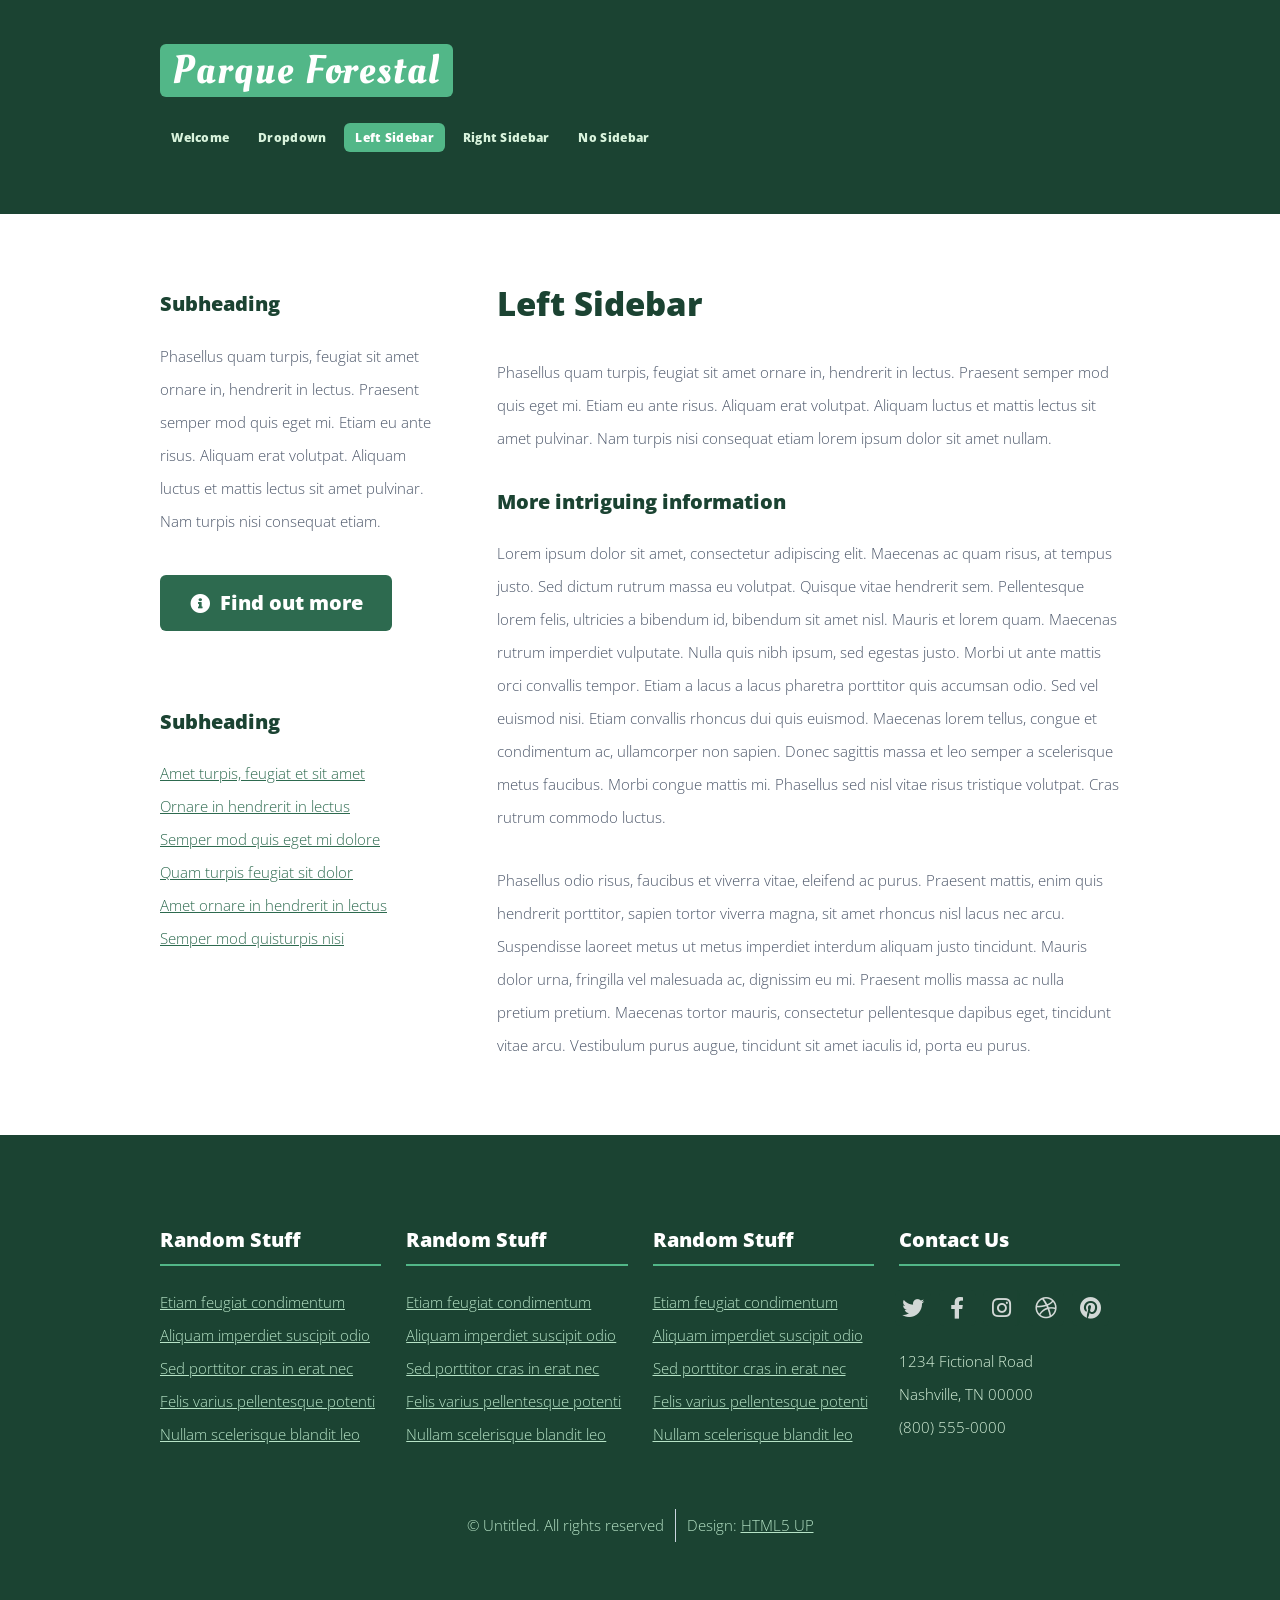
==== commit 3f30d24c: "Commit #13: Arreglado bugs visuales en index.html" ====
--- a/actividades.html
+++ b/actividades.html
@@ -4,12 +4,13 @@
 	html5up.net | @ajlkn
 	Free for personal and commercial use under the CCA 3.0 license (html5up.net/license)
 -->
-<html>
+<html lang="es">
 	<head>
-		<title>Verti by HTML5 UP</title>
+		<title>Actividades | Parque Forestal </title>
 		<meta charset="utf-8" />
 		<meta name="viewport" content="width=device-width, initial-scale=1, user-scalable=no" />
 		<link rel="stylesheet" href="assets/css/main.css" />
+		<link rel="stylesheet" href="assets/css/custom.css" />
 	</head>
 	<body class="is-preload left-sidebar">
 		<div id="page-wrapper">
@@ -20,8 +21,7 @@
 
 						<!-- Logo -->
 							<div id="logo">
-								<h1><a href="index.html">Verti</a></h1>
-								<span>by HTML5 UP</span>
+								<h1><a href="index.html">Parque Forestal</a></h1>
 							</div>
 
 						<!-- Nav -->
--- a/assets/css/custom.css
+++ b/assets/css/custom.css
@@ -0,0 +1,23 @@
+html { scroll-behavior: smooth; }
+@media (prefers-reduced-motion: reduce) { html { scroll-behavior: auto; } }
+
+#banner-wrapper { background: url("../../images/lagunaBiodiversidad.png") center / cover no-repeat; }
+#banner .button.large { font-size: 1.4em; padding-right: 2.2em; }
+#cifras-wrapper { padding: 3em 0 0 0; }
+#cifras-wrapper .box { text-align: center; padding: 1.5em 1em; }
+#cifras-wrapper .box h2 { font-size: 2.5em; margin: 0 0 0.15em 0; color: #2d6a4f; }
+#cifras-wrapper .box p { margin: 0; }
+@media screen and (min-width: 737px) { #banner-wrapper { padding: 4em 0; } }
+@media screen and (max-width: 736px) {
+	#banner-wrapper { padding: 15px; }
+	#banner ul { margin-top: 1.5em; }
+	#cifras-wrapper { padding: 0 15px 1.5em 15px; }
+}
+
+@media screen and (min-width: 981px) {
+	#header-wrapper { padding: 3em 0 2em 0; }
+	#nav { position: static; margin-top: 1.5em; font-size: 0.85em; }
+	#nav ul { display: flex; flex-wrap: wrap; }
+	#nav ul li { float: none; padding-left: 0; margin-right: 0.5em; line-height: 3.5em; }
+	#nav ul li a { white-space: nowrap; padding: 0.5em 0.9em; }
+}
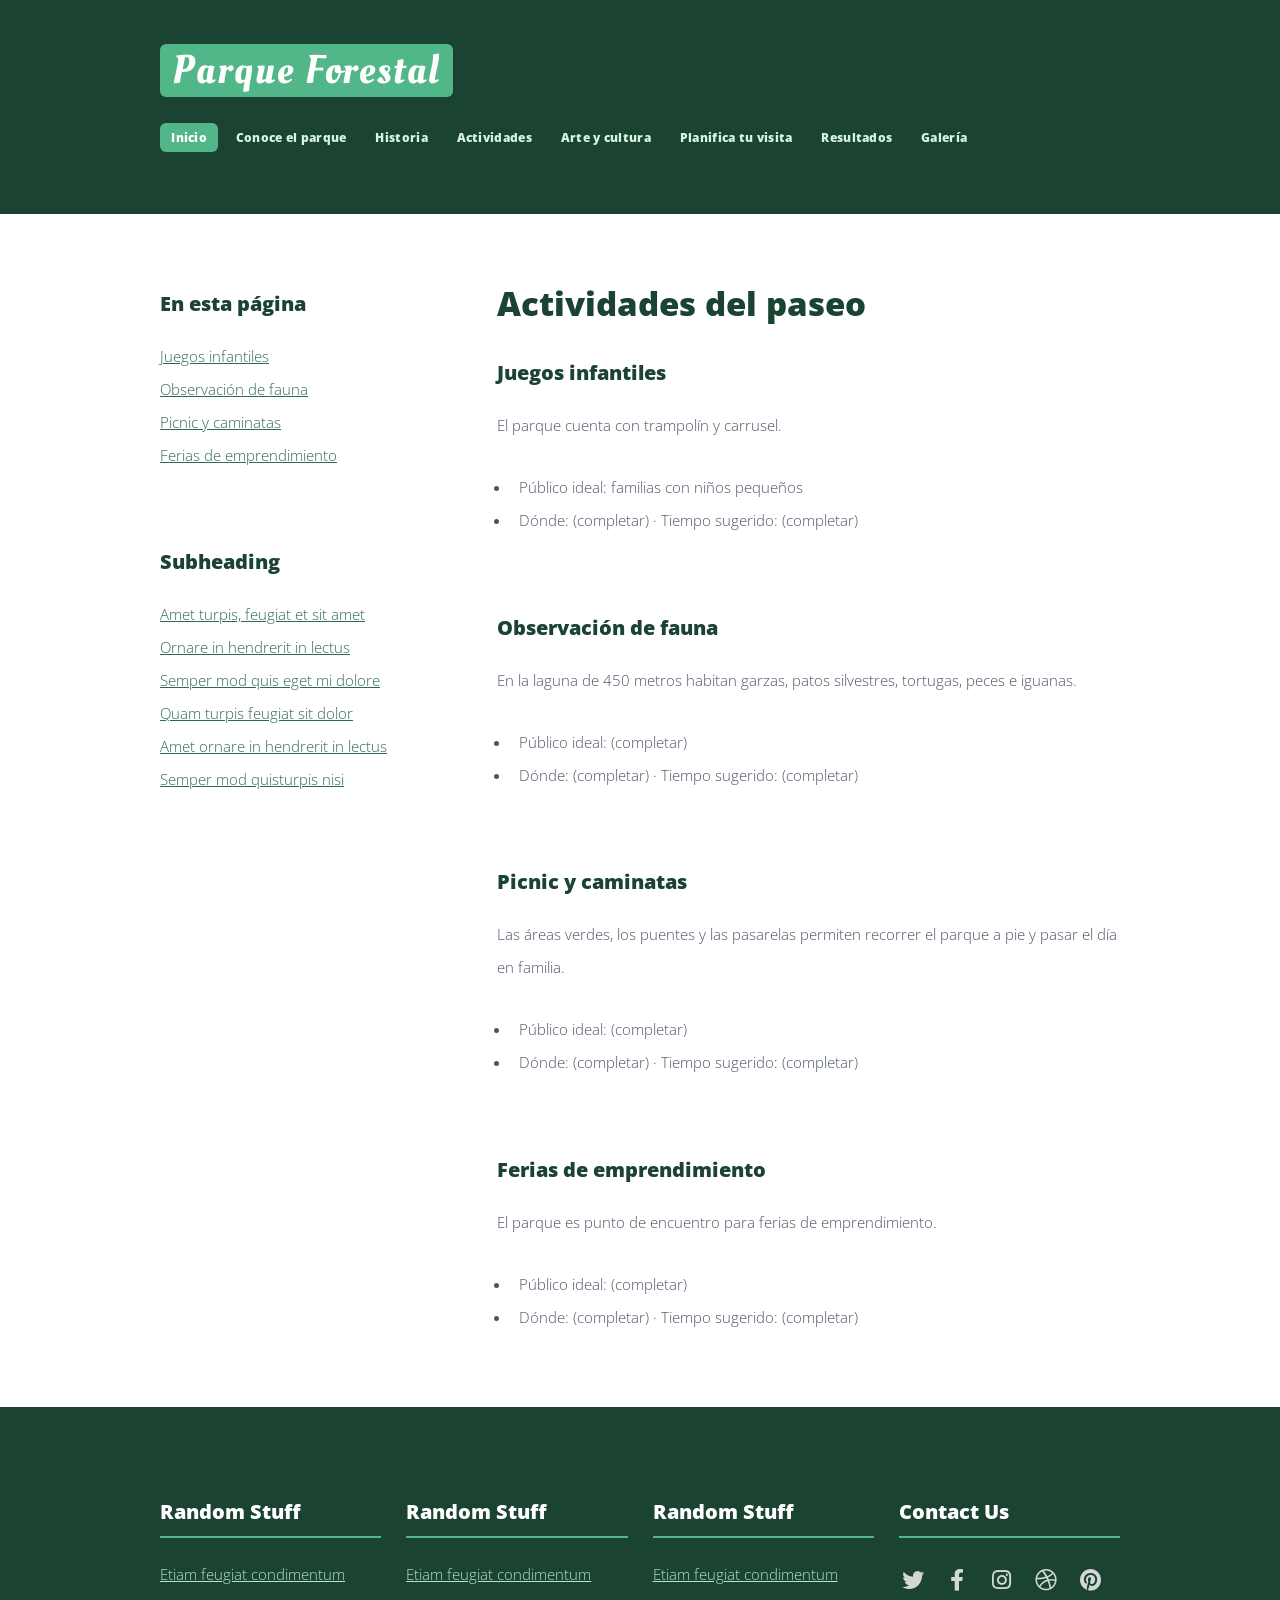
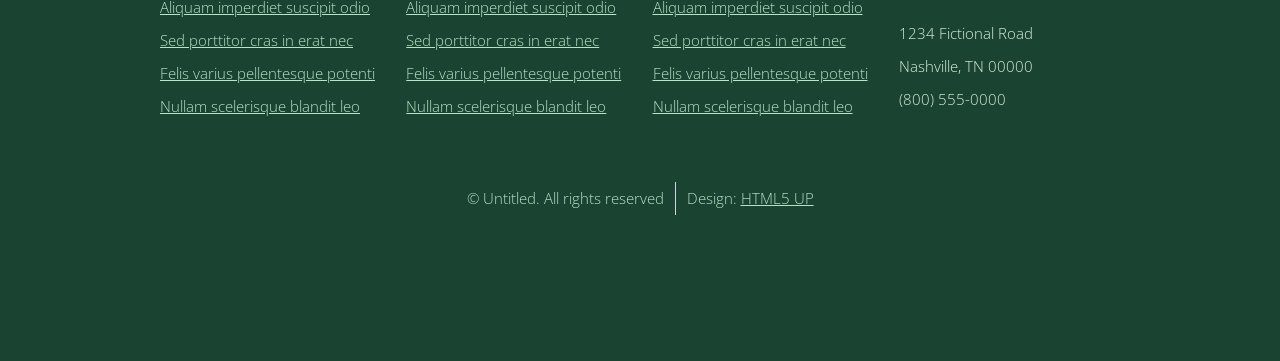
==== commit 70603d0d: "Commit #14: Añadido contenido a la página de Actividades" ====
--- a/actividades.html
+++ b/actividades.html
@@ -27,27 +27,25 @@
 						<!-- Nav -->
 							<nav id="nav">
 								<ul>
-									<li><a href="index.html">Welcome</a></li>
-									<li>
-										<a href="#">Dropdown</a>
+									<li class="current"><a href="index.html">Inicio</a></li>
+									<li><a href="index.html#features-wrapper">Conoce el parque</a></li>
+									<li><a href="index.html#historia">Historia</a></li>
+									<li><a href="actividades.html">Actividades</a>
 										<ul>
-											<li><a href="#">Lorem ipsum dolor</a></li>
-											<li><a href="#">Magna phasellus</a></li>
-											<li>
-												<a href="#">Phasellus consequat</a>
-												<ul>
-													<li><a href="#">Lorem ipsum dolor</a></li>
-													<li><a href="#">Phasellus consequat</a></li>
-													<li><a href="#">Magna phasellus</a></li>
-													<li><a href="#">Etiam dolore nisl</a></li>
-												</ul>
-											</li>
-											<li><a href="#">Veroeros feugiat</a></li>
-										</ul>
-									</li>
-									<li class="current"><a href="left-sidebar.html">Left Sidebar</a></li>
-									<li><a href="right-sidebar.html">Right Sidebar</a></li>
-									<li><a href="no-sidebar.html">No Sidebar</a></li>
+											<li><a href="actividades.html#juegos">Juegos infantiles</a></li>
+											<li><a href="actividades.html#fauna">Observación de fauna</a></li>
+											<li><a href="actividades.html#picnic">Picnic y caminatas</a></li>
+											<li><a href="actividades.html#feria">Feria de emprendedores</a></li>
+										</ul></li>
+									<li><a href="arte-cultura.html">Arte y cultura</a></li>
+									<li><a href="planifica-tu-visita.html">Planifica tu visita</a></li>
+									<li><a href="resultados.html">Resultados</a>
+										<ul>
+											<li><a href="resultados.html#cifras">El parque en cifras</a></li>
+											<li><a href="resultados.html#voces">Voces de los visitantes</a></li>
+											<li><a href="resultados.html#estado">Estado y propuestas</a></li>
+										</ul></li>
+									<li><a href="index.html#gallery-wrapper">Galería</a></li>
 								</ul>
 							</nav>
 
@@ -63,16 +61,14 @@
 
 									<!-- Sidebar -->
 										<section>
-											<h3>Subheading</h3>
-											<p>Phasellus quam turpis, feugiat sit amet ornare in, hendrerit in lectus.
-											Praesent semper mod quis eget mi. Etiam eu ante risus. Aliquam erat volutpat.
-											Aliquam luctus et mattis lectus sit amet pulvinar. Nam turpis nisi
-											consequat etiam.</p>
-											<footer>
-												<a href="#" class="button icon solid fa-info-circle">Find out more</a>
-											</footer>
+											<h3>En esta página</h3>
+											<ul class="style2">
+												<li><a href="#juegos">Juegos infantiles</a></li>
+												<li><a href="#fauna">Observación de fauna</a></li>
+												<li><a href="#picnic">Picnic y caminatas</a></li>
+												<li><a href="#feria">Ferias de emprendimiento</a></li>
+											</ul>
 										</section>
-
 										<section>
 											<h3>Subheading</h3>
 											<ul class="style2">
@@ -93,32 +89,45 @@
 									<!-- Content -->
 										<article>
 
-											<h2>Left Sidebar</h2>
-
-											<p>Phasellus quam turpis, feugiat sit amet ornare in, hendrerit in lectus.
-											Praesent semper mod quis eget mi. Etiam eu ante risus. Aliquam erat volutpat.
-											Aliquam luctus et mattis lectus sit amet pulvinar. Nam turpis nisi
-											consequat etiam lorem ipsum dolor sit amet nullam.</p>
-
-											<h3>More intriguing information</h3>
-											<p>Lorem ipsum dolor sit amet, consectetur adipiscing elit. Maecenas ac quam risus, at tempus
-											justo. Sed dictum rutrum massa eu volutpat. Quisque vitae hendrerit sem. Pellentesque lorem felis,
-											ultricies a bibendum id, bibendum sit amet nisl. Mauris et lorem quam. Maecenas rutrum imperdiet
-											vulputate. Nulla quis nibh ipsum, sed egestas justo. Morbi ut ante mattis orci convallis tempor.
-											Etiam a lacus a lacus pharetra porttitor quis accumsan odio. Sed vel euismod nisi. Etiam convallis
-											rhoncus dui quis euismod. Maecenas lorem tellus, congue et condimentum ac, ullamcorper non sapien.
-											Donec sagittis massa et leo semper a scelerisque metus faucibus. Morbi congue mattis mi.
-											Phasellus sed nisl vitae risus tristique volutpat. Cras rutrum commodo luctus.</p>
-
-											<p>Phasellus odio risus, faucibus et viverra vitae, eleifend ac purus. Praesent mattis, enim
-											quis hendrerit porttitor, sapien tortor viverra magna, sit amet rhoncus nisl lacus nec arcu.
-											Suspendisse laoreet metus ut metus imperdiet interdum aliquam justo tincidunt. Mauris dolor urna,
-											fringilla vel malesuada ac, dignissim eu mi. Praesent mollis massa ac nulla pretium pretium.
-											Maecenas tortor mauris, consectetur pellentesque dapibus eget, tincidunt vitae arcu.
-											Vestibulum purus augue, tincidunt sit amet iaculis id, porta eu purus.</p>
+											<h2>Actividades del paseo</h2>
+
+											<section id="juegos">
+												<h3>Juegos infantiles</h3>
+												<p>El parque cuenta con trampolín y carrusel.</p>
+												<ul>
+													<li>Público ideal: familias con niños pequeños</li>
+													<li>Dónde: (completar) · Tiempo sugerido: (completar)</li>
+												</ul>
+											</section>
+
+											<section id="fauna">
+												<h3>Observación de fauna</h3>
+												<p>En la laguna de 450 metros habitan garzas, patos silvestres, tortugas, peces e iguanas.</p>
+												<ul>
+													<li>Público ideal: (completar)</li>
+													<li>Dónde: (completar) · Tiempo sugerido: (completar)</li>
+												</ul>
+											</section>
+
+											<section id="picnic">
+												<h3>Picnic y caminatas</h3>
+												<p>Las áreas verdes, los puentes y las pasarelas permiten recorrer el parque a pie y pasar el día en familia.</p>
+												<ul>
+													<li>Público ideal: (completar)</li>
+													<li>Dónde: (completar) · Tiempo sugerido: (completar)</li>
+												</ul>
+											</section>
+
+											<section id="feria">
+												<h3>Ferias de emprendimiento</h3>
+												<p>El parque es punto de encuentro para ferias de emprendimiento.</p>
+												<ul>
+													<li>Público ideal: (completar)</li>
+													<li>Dónde: (completar) · Tiempo sugerido: (completar)</li>
+												</ul>
+											</section>
 
 										</article>
-
 								</div>
 							</div>
 						</div>
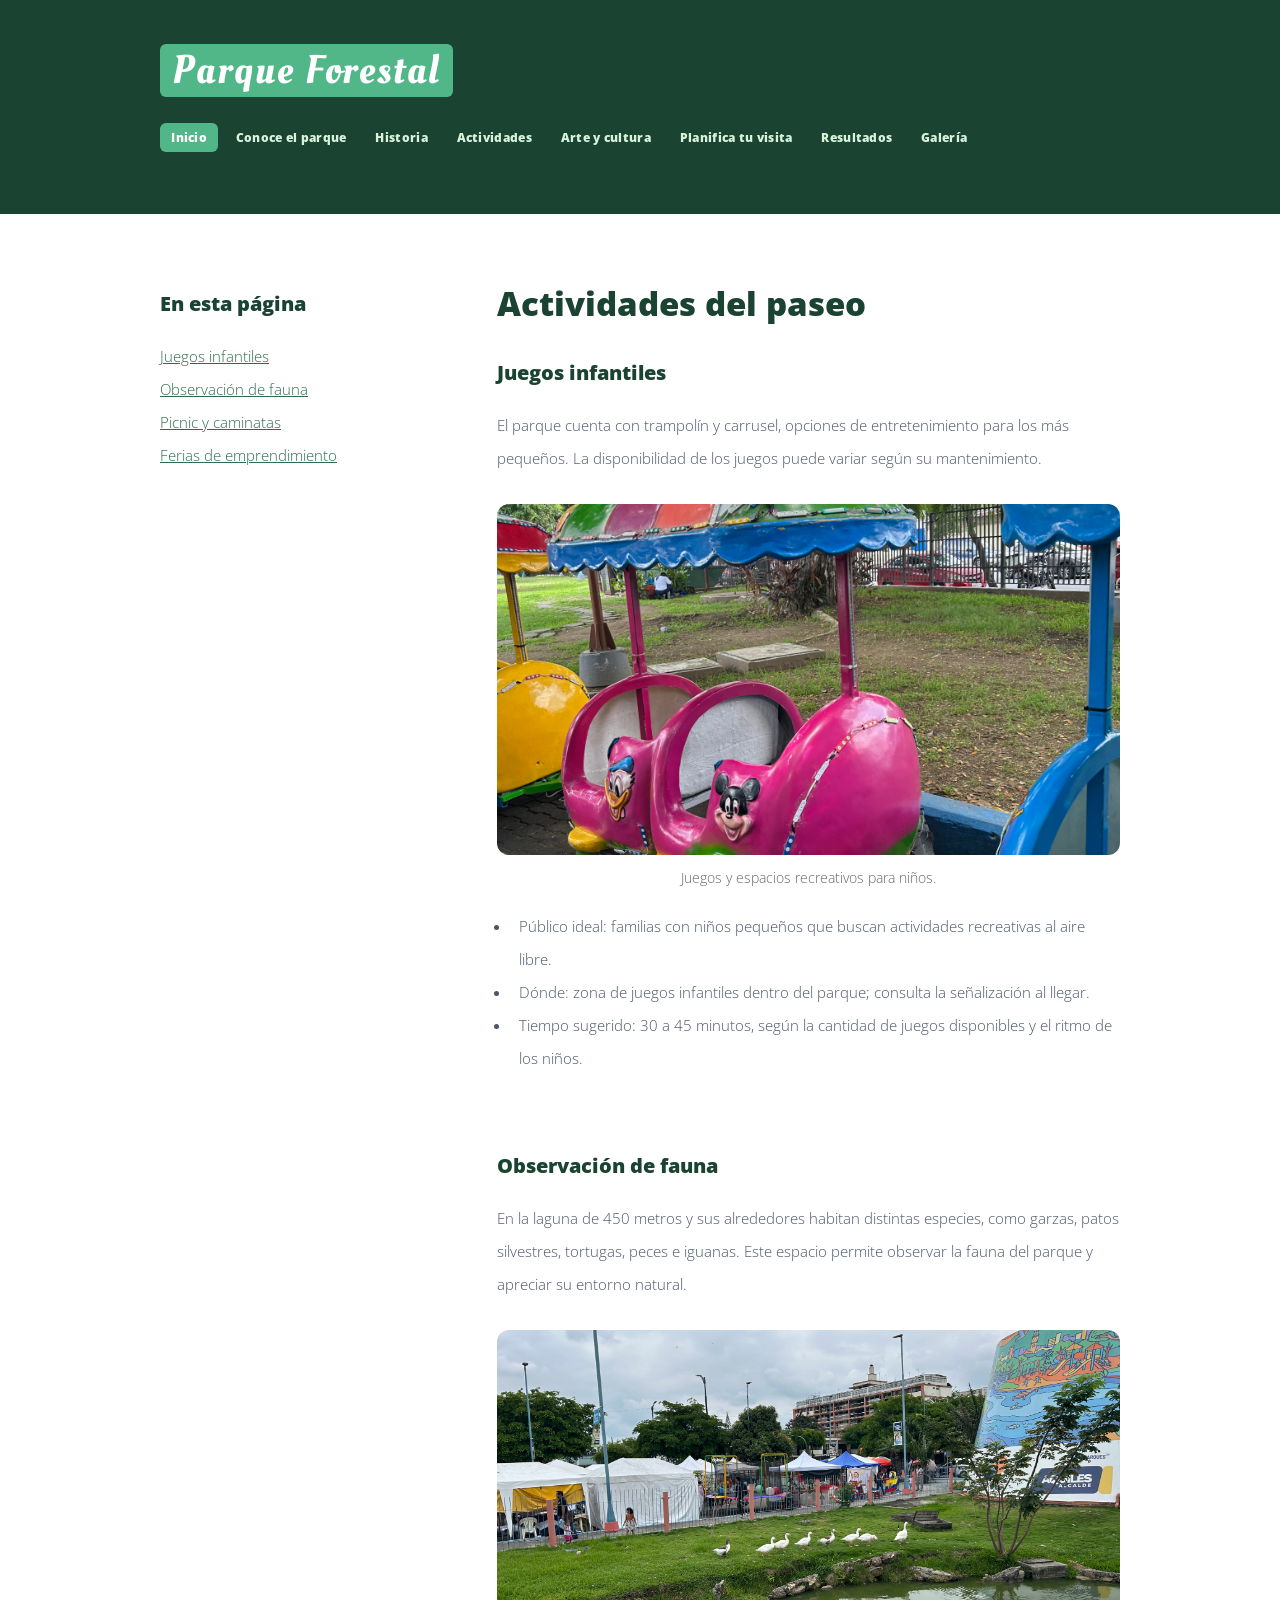
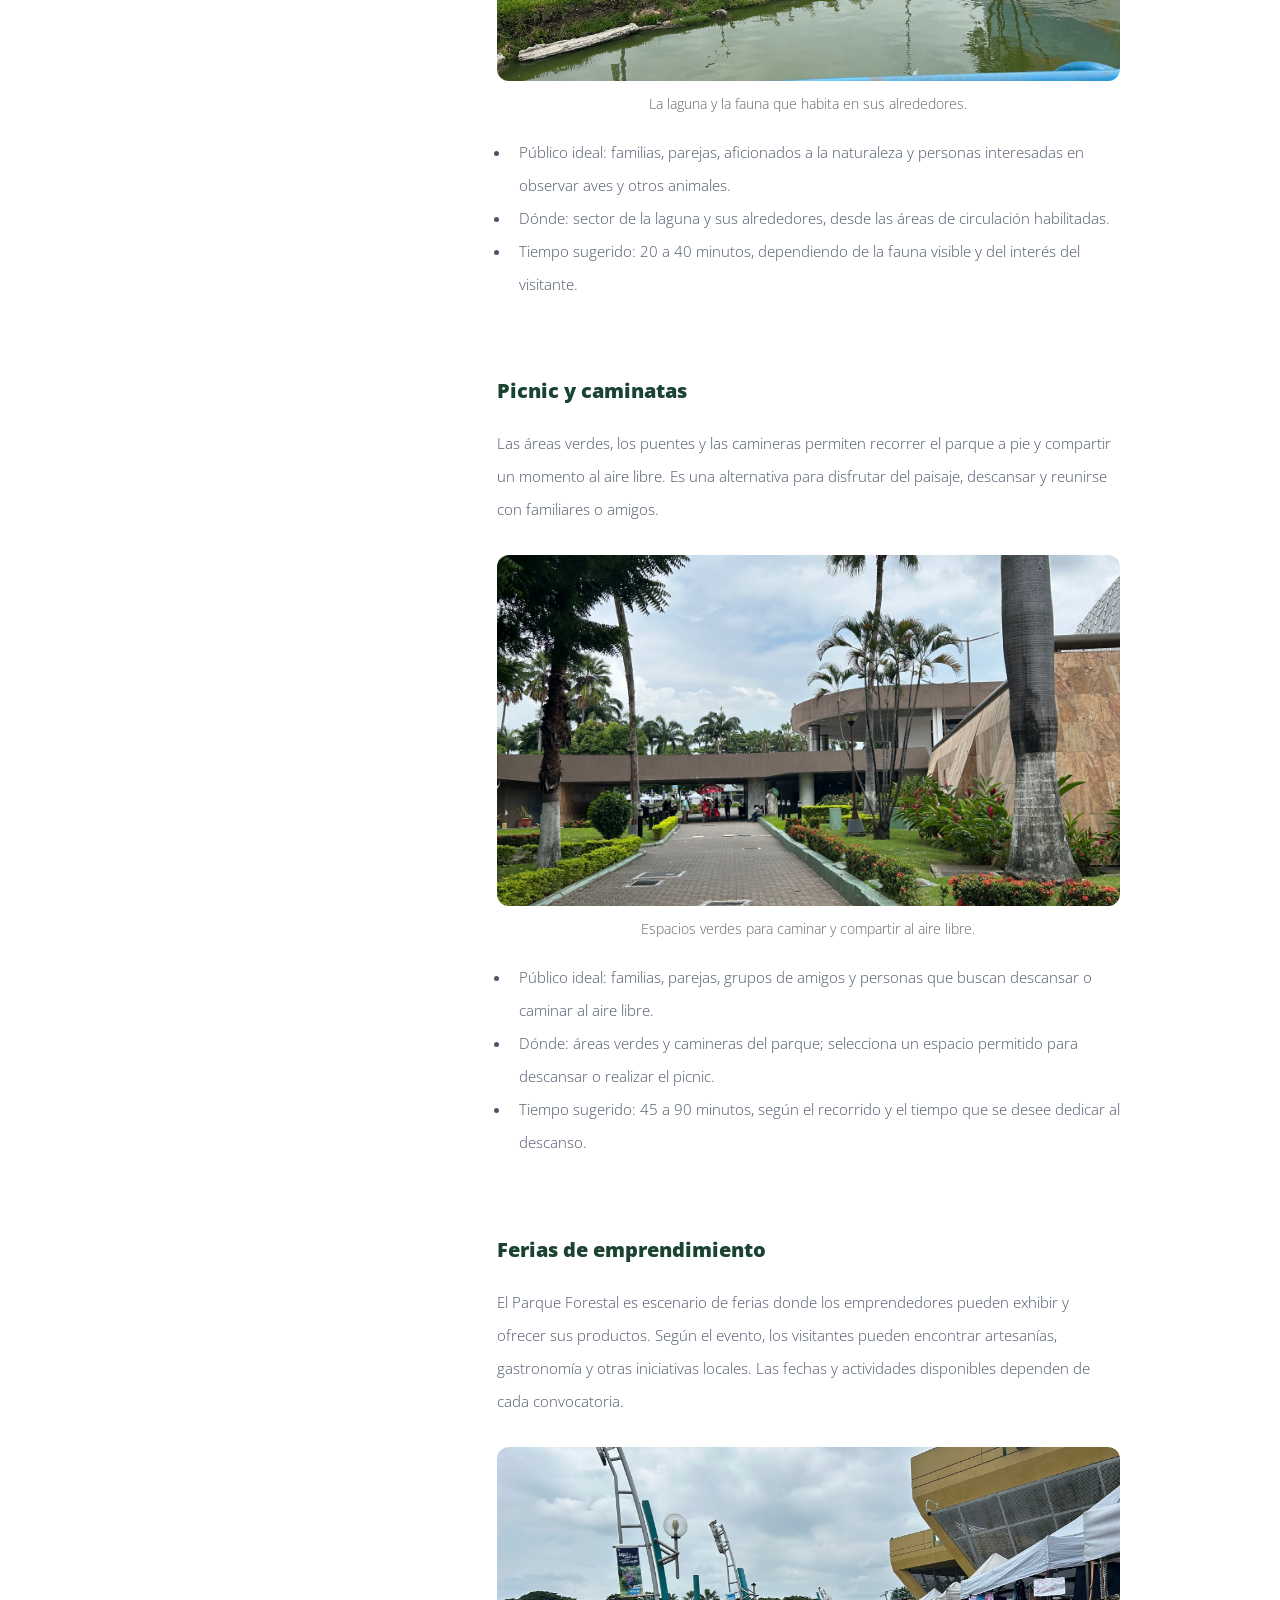
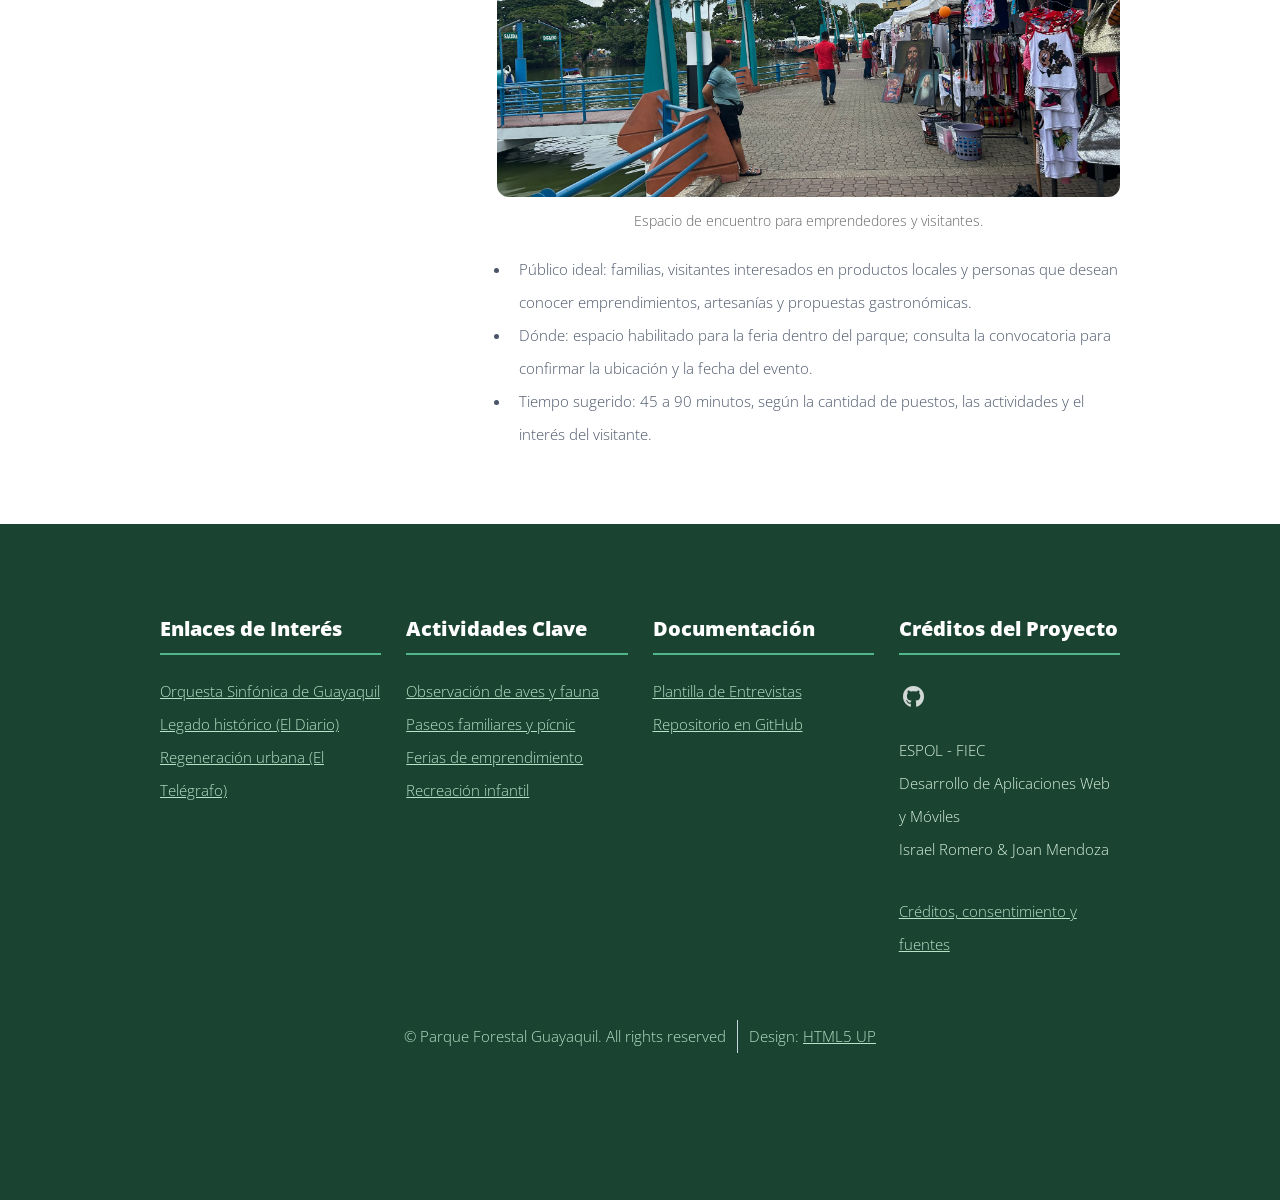
==== commit 41bec705: "Commit #22: Actualizado contenido en páginas restantes" ====
--- a/actividades.html
+++ b/actividades.html
@@ -69,17 +69,6 @@
 												<li><a href="#feria">Ferias de emprendimiento</a></li>
 											</ul>
 										</section>
-										<section>
-											<h3>Subheading</h3>
-											<ul class="style2">
-												<li><a href="#">Amet turpis, feugiat et sit amet</a></li>
-												<li><a href="#">Ornare in hendrerit in lectus</a></li>
-												<li><a href="#">Semper mod quis eget mi dolore</a></li>
-												<li><a href="#">Quam turpis feugiat sit dolor</a></li>
-												<li><a href="#">Amet ornare in hendrerit in lectus</a></li>
-												<li><a href="#">Semper mod quisturpis nisi</a></li>
-											</ul>
-										</section>
 
 								</div>
 							</div>
@@ -93,37 +82,161 @@
 
 											<section id="juegos">
 												<h3>Juegos infantiles</h3>
-												<p>El parque cuenta con trampolín y carrusel.</p>
+												<p>
+													El parque cuenta con trampolín y carrusel, opciones de
+													entretenimiento para los más pequeños. La disponibilidad
+													de los juegos puede variar según su mantenimiento.
+												</p>
+
+												<figure style="max-width:760px; margin:1rem auto;">
+													<img
+														src="images/espaciosRecreativos.png"
+														alt="Juegos infantiles del Parque Forestal"
+														loading="lazy"
+														style="display:block; width:100%; aspect-ratio:16 / 9;
+															object-fit:cover; border-radius:12px;"
+													>
+													<figcaption style="text-align:center; font-size:0.9rem;
+																	color:#666; margin-top:0.4rem;">
+														Juegos y espacios recreativos para niños.
+													</figcaption>
+												</figure>
+
 												<ul>
-													<li>Público ideal: familias con niños pequeños</li>
-													<li>Dónde: (completar) · Tiempo sugerido: (completar)</li>
+													<li>
+														Público ideal: familias con niños pequeños que buscan
+														actividades recreativas al aire libre.
+													</li>
+													<li>
+														Dónde: zona de juegos infantiles dentro del parque;
+														consulta la señalización al llegar.
+													</li>
+													<li>
+														Tiempo sugerido: 30 a 45 minutos, según la cantidad de
+														juegos disponibles y el ritmo de los niños.
+													</li>
 												</ul>
 											</section>
 
 											<section id="fauna">
 												<h3>Observación de fauna</h3>
-												<p>En la laguna de 450 metros habitan garzas, patos silvestres, tortugas, peces e iguanas.</p>
+												<p>
+													En la laguna de 450 metros y sus alrededores habitan
+													distintas especies, como garzas, patos silvestres,
+													tortugas, peces e iguanas. Este espacio permite observar
+													la fauna del parque y apreciar su entorno natural.
+												</p>
+
+												<figure style="max-width:760px; margin:1rem auto;">
+													<img
+														src="images/galeriaFour.png"
+														alt="Fauna presente en la laguna del Parque Forestal"
+														loading="lazy"
+														style="display:block; width:100%; aspect-ratio:16 / 9;
+															object-fit:cover; border-radius:12px;"
+													>
+													<figcaption style="text-align:center; font-size:0.9rem;
+																	color:#666; margin-top:0.4rem;">
+														La laguna y la fauna que habita en sus alrededores.
+													</figcaption>
+												</figure>
+
 												<ul>
-													<li>Público ideal: (completar)</li>
-													<li>Dónde: (completar) · Tiempo sugerido: (completar)</li>
+													<li>
+														Público ideal: familias, parejas, aficionados a la
+														naturaleza y personas interesadas en observar aves
+														y otros animales.
+													</li>
+													<li>
+														Dónde: sector de la laguna y sus alrededores, desde
+														las áreas de circulación habilitadas.
+													</li>
+													<li>
+														Tiempo sugerido: 20 a 40 minutos, dependiendo de la
+														fauna visible y del interés del visitante.
+													</li>
 												</ul>
 											</section>
 
 											<section id="picnic">
 												<h3>Picnic y caminatas</h3>
-												<p>Las áreas verdes, los puentes y las pasarelas permiten recorrer el parque a pie y pasar el día en familia.</p>
+												<p>
+													Las áreas verdes, los puentes y las camineras permiten
+													recorrer el parque a pie y compartir un momento al aire
+													libre. Es una alternativa para disfrutar del paisaje,
+													descansar y reunirse con familiares o amigos.
+												</p>
+
+												<figure style="max-width:760px; margin:1rem auto;">
+													<img
+														src="images/galeriaOne.png"
+														alt="Áreas verdes y senderos del Parque Forestal"
+														loading="lazy"
+														style="display:block; width:100%; aspect-ratio:16 / 9;
+															object-fit:cover; border-radius:12px;"
+													>
+													<figcaption style="text-align:center; font-size:0.9rem;
+																	color:#666; margin-top:0.4rem;">
+														Espacios verdes para caminar y compartir al aire libre.
+													</figcaption>
+												</figure>
+
 												<ul>
-													<li>Público ideal: (completar)</li>
-													<li>Dónde: (completar) · Tiempo sugerido: (completar)</li>
+													<li>
+														Público ideal: familias, parejas, grupos de amigos
+														y personas que buscan descansar o caminar al aire libre.
+													</li>
+													<li>
+														Dónde: áreas verdes y camineras del parque; selecciona
+														un espacio permitido para descansar o realizar el picnic.
+													</li>
+													<li>
+														Tiempo sugerido: 45 a 90 minutos, según el recorrido
+														y el tiempo que se desee dedicar al descanso.
+													</li>
 												</ul>
 											</section>
 
 											<section id="feria">
 												<h3>Ferias de emprendimiento</h3>
-												<p>El parque es punto de encuentro para ferias de emprendimiento.</p>
+												<p>
+													El Parque Forestal es escenario de ferias donde los
+													emprendedores pueden exhibir y ofrecer sus productos.
+													Según el evento, los visitantes pueden encontrar
+													artesanías, gastronomía y otras iniciativas locales.
+													Las fechas y actividades disponibles dependen de cada
+													convocatoria.
+												</p>
+
+												<figure style="max-width:760px; margin:1rem auto;">
+													<img
+														src="images/culturaFeria.png"
+														alt="Feria de emprendimientos en el Parque Forestal"
+														loading="lazy"
+														style="display:block; width:100%; aspect-ratio:16 / 9;
+															object-fit:cover; border-radius:12px;"
+													>
+													<figcaption style="text-align:center; font-size:0.9rem;
+																	color:#666; margin-top:0.4rem;">
+														Espacio de encuentro para emprendedores y visitantes.
+													</figcaption>
+												</figure>
+
 												<ul>
-													<li>Público ideal: (completar)</li>
-													<li>Dónde: (completar) · Tiempo sugerido: (completar)</li>
+													<li>
+														Público ideal: familias, visitantes interesados en
+														productos locales y personas que desean conocer
+														emprendimientos, artesanías y propuestas gastronómicas.
+													</li>
+													<li>
+														Dónde: espacio habilitado para la feria dentro del
+														parque; consulta la convocatoria para confirmar la
+														ubicación y la fecha del evento.
+													</li>
+													<li>
+														Tiempo sugerido: 45 a 90 minutos, según la cantidad
+														de puestos, las actividades y el interés del visitante.
+													</li>
 												</ul>
 											</section>
 
@@ -142,13 +255,11 @@
 
 								<!-- Links -->
 									<section class="widget links">
-										<h3>Random Stuff</h3>
+										<h3>Enlaces de Interés</h3>
 										<ul class="style2">
-											<li><a href="#">Etiam feugiat condimentum</a></li>
-											<li><a href="#">Aliquam imperdiet suscipit odio</a></li>
-											<li><a href="#">Sed porttitor cras in erat nec</a></li>
-											<li><a href="#">Felis varius pellentesque potenti</a></li>
-											<li><a href="#">Nullam scelerisque blandit leo</a></li>
+											<li><a href="https://www.culturaypatrimonio.gob.ec/orquesta-sinfonica-de-guayaquil-continua-celebrando-a-la-cultura/" target="_blank">Orquesta Sinfónica de Guayaquil</a></li>
+											<li><a href="https://www.eldiario.ec/guayaquil/esculturas-bustos-y-naturaleza-el-legado-historico-del-parque-forestal-de-guayaquil-09102025/" target="_blank">Legado histórico (El Diario)</a></li>
+											<li><a href="https://www.eltelegrafo.com.ec/noticias/ecuador/220/estado-parqueforestal-ministeriodecultura" target="_blank">Regeneración urbana (El Telégrafo)</a></li>
 										</ul>
 									</section>
 
@@ -157,13 +268,12 @@
 
 								<!-- Links -->
 									<section class="widget links">
-										<h3>Random Stuff</h3>
+										<h3>Actividades Clave</h3>
 										<ul class="style2">
-											<li><a href="#">Etiam feugiat condimentum</a></li>
-											<li><a href="#">Aliquam imperdiet suscipit odio</a></li>
-											<li><a href="#">Sed porttitor cras in erat nec</a></li>
-											<li><a href="#">Felis varius pellentesque potenti</a></li>
-											<li><a href="#">Nullam scelerisque blandit leo</a></li>
+											<li><a href="actividades.html#fauna">Observación de aves y fauna</a></li>
+											<li><a href="actividades.html#picnic">Paseos familiares y pícnic</a></li>
+											<li><a href="actividades.html#feria">Ferias de emprendimiento</a></li>
+											<li><a href="actividades.html#juegos">Recreación infantil</a></li>
 										</ul>
 									</section>
 
@@ -172,13 +282,10 @@
 
 								<!-- Links -->
 									<section class="widget links">
-										<h3>Random Stuff</h3>
+										<h3>Documentación</h3>
 										<ul class="style2">
-											<li><a href="#">Etiam feugiat condimentum</a></li>
-											<li><a href="#">Aliquam imperdiet suscipit odio</a></li>
-											<li><a href="#">Sed porttitor cras in erat nec</a></li>
-											<li><a href="#">Felis varius pellentesque potenti</a></li>
-											<li><a href="#">Nullam scelerisque blandit leo</a></li>
+											<li><a href="https://drive.google.com/file/d/1EBYKV9MV5P-700V6gTw7AdXbWXUujnQy/view?usp=sharing" target="_blank">Plantilla de Entrevistas</a></li>
+											<li><a href="https://github.com/Madakase/parque-forestal-guayaquil" target="_blank">Repositorio en GitHub</a></li>
 										</ul>
 									</section>
 
@@ -186,18 +293,15 @@
 							<div class="col-3 col-6-medium col-12-small">
 
 								<!-- Contact -->
-									<section class="widget contact">
-										<h3>Contact Us</h3>
+									<section class="widget contact last">
+										<h3>Créditos del Proyecto</h3>
 										<ul>
-											<li><a href="#" class="icon brands fa-twitter"><span class="label">Twitter</span></a></li>
-											<li><a href="#" class="icon brands fa-facebook-f"><span class="label">Facebook</span></a></li>
-											<li><a href="#" class="icon brands fa-instagram"><span class="label">Instagram</span></a></li>
-											<li><a href="#" class="icon brands fa-dribbble"><span class="label">Dribbble</span></a></li>
-											<li><a href="#" class="icon brands fa-pinterest"><span class="label">Pinterest</span></a></li>
+											<li><a href="https://github.com/Madakase/parque-forestal-guayaquil" target="_blank" rel="noopener" class="icon brands fa-github"><span class="label">GitHub</span></a></li>
 										</ul>
-										<p>1234 Fictional Road<br />
-										Nashville, TN 00000<br />
-										(800) 555-0000</p>
+										<p>ESPOL - FIEC<br />
+										Desarrollo de Aplicaciones Web y Móviles<br />
+										Israel Romero &amp; Joan Mendoza</p>
+										<p><a href="creditos.html">Créditos, consentimiento y fuentes</a></p>
 									</section>
 
 							</div>
@@ -206,7 +310,7 @@
 							<div class="col-12">
 								<div id="copyright">
 									<ul class="menu">
-										<li>&copy; Untitled. All rights reserved</li><li>Design: <a href="http://html5up.net">HTML5 UP</a></li>
+										<li>&copy; Parque Forestal Guayaquil. All rights reserved</li><li>Design: <a href="http://html5up.net">HTML5 UP</a></li>
 									</ul>
 								</div>
 							</div>
--- a/assets/css/custom.css
+++ b/assets/css/custom.css
@@ -20,4 +20,28 @@
 	#nav ul { display: flex; flex-wrap: wrap; }
 	#nav ul li { float: none; padding-left: 0; margin-right: 0.5em; line-height: 3.5em; }
 	#nav ul li a { white-space: nowrap; padding: 0.5em 0.9em; }
-}+}
+
+.tabla { overflow-x: auto; margin-bottom: 2em; }
+.tabla table { margin-bottom: 0; }
+article iframe { display: block; width: 100%; border: 0; border-radius: 8px; }
+
+progress { width: 60%; height: 0.9em; vertical-align: middle; accent-color: #2d6a4f; }
+@media screen and (max-width: 736px) { progress { width: 40%; } }
+
+#main-wrapper .box { background: #f4f6f4; box-shadow: none; }
+#voces blockquote { margin-bottom: 1em; }
+#voces .box p { margin: 0; }
+
+#gallery-wrapper { background: #f4f6f4; padding: 4em 0; }
+@media screen and (max-width: 736px) { #gallery-wrapper { padding: 40px 15px; } }
+
+.lightbox { display: none; position: fixed; inset: 0; z-index: 10000; background: rgba(0, 0, 0, .85);
+	flex-direction: column; align-items: center; justify-content: center; color: #fff; }
+.lightbox:target { display: flex; }
+.lightbox figure { margin: 0; text-align: center; }
+.lightbox img { max-width: 90vw; max-height: 80vh; border-radius: 8px; }
+.lightbox figcaption { padding-top: 1em; font-size: .8em; line-height: 1.5em; }
+.lightbox .cerrar { position: absolute; top: 1rem; right: 1.5rem; color: #fff; font-size: 2rem; text-decoration: none; }
+
+.referencias p { padding-left: 2em; text-indent: -2em; }
